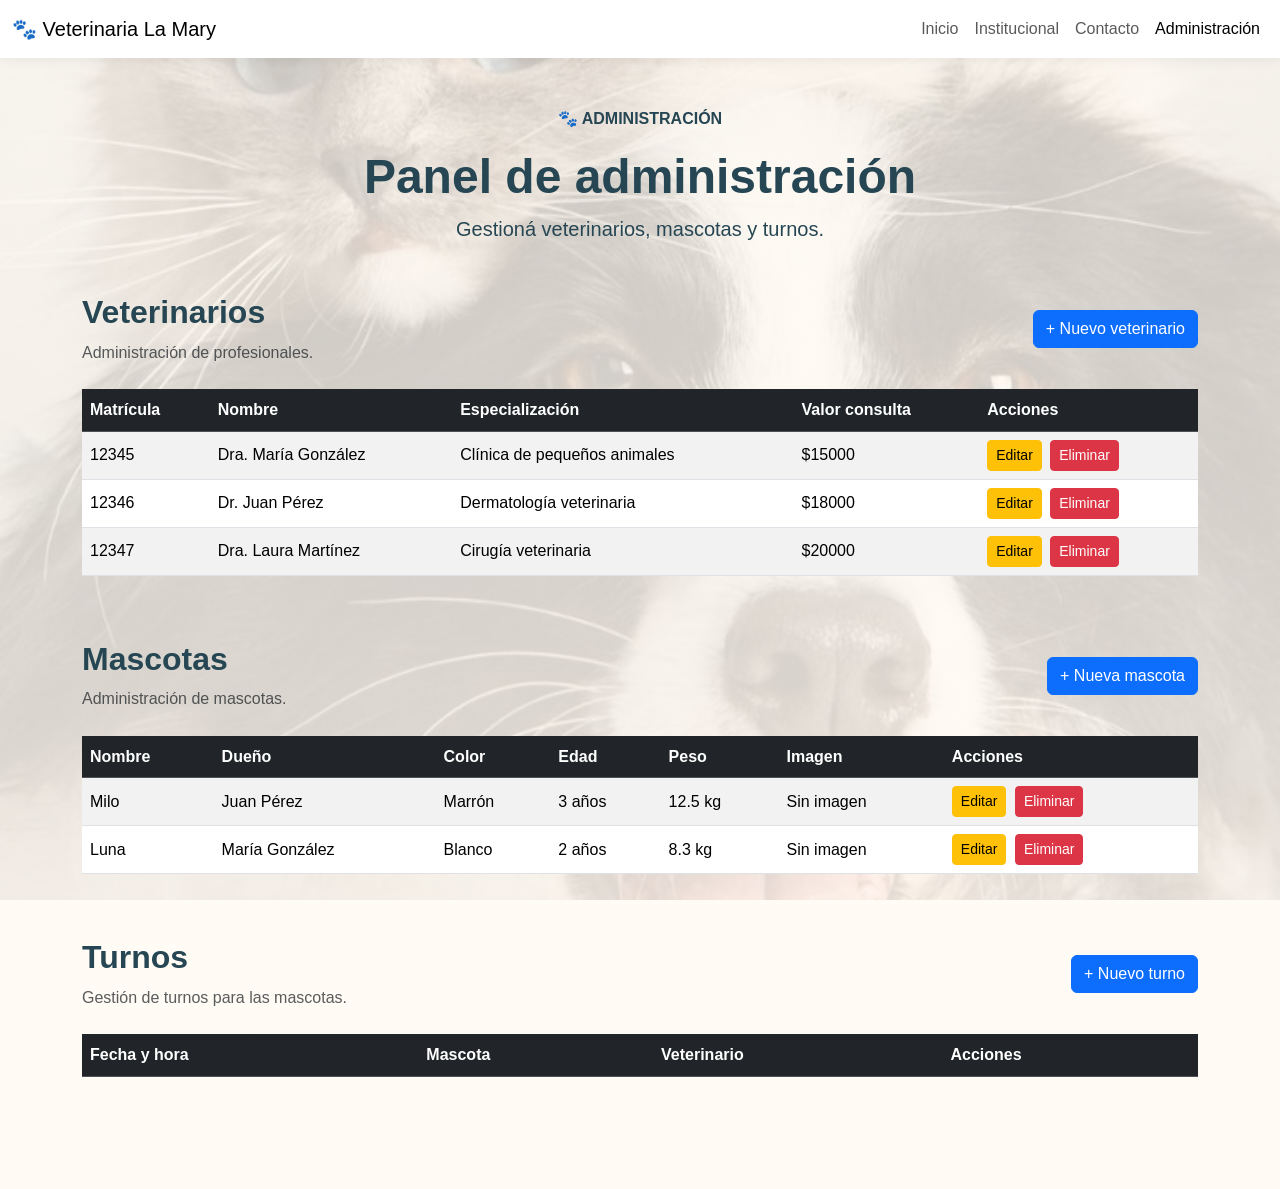
==== admin.html @ 3bbc2f80 "Add files via upload" ====
<!DOCTYPE html>
<html lang="es">

<head>
    <meta charset="UTF-8">
    <meta name="viewport" content="width=device-width, initial-scale=1.0">

    <title>Administración | Veterinaria La Mary</title>

    <!-- Bootstrap -->
    <link
        href="https://cdn.jsdelivr.net/npm/bootstrap@5.3.3/dist/css/bootstrap.min.css"
        rel="stylesheet"
    >

    <!-- Estilos propios -->
    <link rel="stylesheet" href="style.css?v=4">
    <link rel="stylesheet" href="paginas.css">
</head>

<body class="pagina-contacto">

    <!-- =========================
         ENCABEZADO / NAVBAR
    ========================== -->

    <header class="header">

        <nav class="navbar navbar-expand-lg">

            <div class="container-fluid">

                <a class="navbar-brand" href="index.html">
                    🐾 Veterinaria La Mary
                </a>

                <button
                    class="navbar-toggler"
                    type="button"
                    data-bs-toggle="collapse"
                    data-bs-target="#menuPrincipal"
                    aria-controls="menuPrincipal"
                    aria-expanded="false"
                    aria-label="Abrir menú"
                >
                    <span class="navbar-toggler-icon"></span>
                </button>

                <div class="collapse navbar-collapse" id="menuPrincipal">

                    <ul class="navbar-nav ms-auto">

                        <li class="nav-item">
                            <a class="nav-link" href="index.html">
                                Inicio
                            </a>
                        </li>

                        <li class="nav-item">
                            <a class="nav-link" href="institucional.html">
                                Institucional
                            </a>
                        </li>

                        <li class="nav-item">
                            <a class="nav-link" href="contacto.html">
                                Contacto
                            </a>
                        </li>

                        <li class="nav-item">
                            <a class="nav-link active" href="admin.html">
                                Administración
                            </a>
                        </li>

                    </ul>

                </div>

            </div>

        </nav>

    </header>


    <!-- =========================
         CONTENIDO PRINCIPAL
    ========================== -->

    <main class="container-fluid py-5">

        <div class="container">

            <!-- TÍTULO -->

            <div class="text-center mb-5">

                <p class="text-uppercase fw-bold">
                    🐾 Administración
                </p>

                <h1 class="display-5 fw-bold">
                    Panel de administración
                </h1>

                <p class="lead">
                    Gestioná veterinarios, mascotas y turnos.
                </p>

            </div>


            <!-- ==================================================
                 SECCIÓN VETERINARIOS
            =================================================== -->

            <section class="mb-5">

                <div class="d-flex justify-content-between align-items-center mb-4">

                    <div>
                        <h2 class="fw-bold">
                            Veterinarios
                        </h2>

                        <p class="text-muted mb-0">
                            Administración de profesionales.
                        </p>
                    </div>

                    <button
                        type="button"
                        class="btn btn-primary"
                        data-bs-toggle="modal"
                        data-bs-target="#modalVeterinario"
                        onclick="prepararNuevoVeterinario()"
                    >
                        + Nuevo veterinario
                    </button>

                </div>


                <div class="table-responsive">

                    <table class="table table-striped table-hover align-middle">

                        <thead class="table-dark">

                            <tr>
                                <th>Matrícula</th>
                                <th>Nombre</th>
                                <th>Especialización</th>
                                <th>Valor consulta</th>
                                <th>Acciones</th>
                            </tr>

                        </thead>

                        <tbody id="tablaVeterinarios"></tbody>

                    </table>

                </div>

            </section>


            <!-- ==================================================
                 SECCIÓN MASCOTAS
            =================================================== -->

            <section class="mb-5">

                <div class="d-flex justify-content-between align-items-center mb-4">

                    <div>
                        <h2 class="fw-bold">
                            Mascotas
                        </h2>

                        <p class="text-muted mb-0">
                            Administración de mascotas.
                        </p>
                    </div>

                    <button
                        type="button"
                        class="btn btn-primary"
                        data-bs-toggle="modal"
                        data-bs-target="#modalMascota"
                        onclick="prepararNuevaMascota()"
                    >
                        + Nueva mascota
                    </button>

                </div>


                <div class="table-responsive">

                    <table class="table table-striped table-hover align-middle">

                        <thead class="table-dark">

                            <tr>
                                <th>Nombre</th>
                                <th>Dueño</th>
                                <th>Color</th>
                                <th>Edad</th>
                                <th>Peso</th>
                                <th>Imagen</th>
                                <th>Acciones</th>
                            </tr>

                        </thead>

                        <tbody id="tablaMascotas"></tbody>

                    </table>

                </div>

            </section>


            <!-- ==================================================
                 SECCIÓN TURNOS
            =================================================== -->

            <section class="mb-5">

                <div class="d-flex justify-content-between align-items-center mb-4">

                    <div>
                        <h2 class="fw-bold">
                            Turnos
                        </h2>

                        <p class="text-muted mb-0">
                            Gestión de turnos para las mascotas.
                        </p>
                    </div>

                    <button
                        type="button"
                        class="btn btn-primary"
                        data-bs-toggle="modal"
                        data-bs-target="#modalTurno"
                        onclick="prepararNuevoTurno()"
                    >
                        + Nuevo turno
                    </button>

                </div>


                <div class="table-responsive">

                    <table class="table table-striped table-hover align-middle">

                        <thead class="table-dark">

                            <tr>
                                <th>Fecha y hora</th>
                                <th>Mascota</th>
                                <th>Veterinario</th>
                                <th>Acciones</th>
                            </tr>

                        </thead>

                        <tbody id="tablaTurnos"></tbody>

                    </table>

                </div>

            </section>

        </div>

    </main>


    <!-- =========================================================
         MODAL VETERINARIO
    ========================================================== -->

    <div
        class="modal fade"
        id="modalVeterinario"
        tabindex="-1"
        aria-labelledby="tituloModalVeterinario"
        aria-hidden="true"
    >

        <div class="modal-dialog">

            <div class="modal-content">

                <div class="modal-header">

                    <h5
                        class="modal-title"
                        id="tituloModalVeterinario"
                    >
                        Nuevo veterinario
                    </h5>

                    <button
                        type="button"
                        class="btn-close"
                        data-bs-dismiss="modal"
                        aria-label="Cerrar"
                    ></button>

                </div>


                <form id="formVeterinario">

                    <div class="modal-body">

                        <input
                            type="hidden"
                            id="idVeterinario"
                        >


                        <div class="mb-3">

                            <label
                                for="matricula"
                                class="form-label"
                            >
                                Matrícula
                            </label>

                            <input
                                type="text"
                                class="form-control"
                                id="matricula"
                                required
                            >

                        </div>


                        <div class="mb-3">

                            <label
                                for="nombreVeterinario"
                                class="form-label"
                            >
                                Nombre
                            </label>

                            <input
                                type="text"
                                class="form-control"
                                id="nombreVeterinario"
                                required
                            >

                        </div>


                        <div class="mb-3">

                            <label
                                for="especializacion"
                                class="form-label"
                            >
                                Especialización
                            </label>

                            <input
                                type="text"
                                class="form-control"
                                id="especializacion"
                                required
                            >

                        </div>


                        <div class="mb-3">

                            <label
                                for="valorConsulta"
                                class="form-label"
                            >
                                Valor de consulta
                            </label>

                            <input
                                type="number"
                                class="form-control"
                                id="valorConsulta"
                                min="0"
                                required
                            >

                        </div>

                    </div>


                    <div class="modal-footer">

                        <button
                            type="button"
                            class="btn btn-secondary"
                            data-bs-dismiss="modal"
                        >
                            Cancelar
                        </button>

                        <button
                            type="submit"
                            class="btn btn-primary"
                            id="botonGuardarVeterinario"
                        >
                            Guardar
                        </button>

                    </div>

                </form>

            </div>

        </div>

    </div>


    <!-- =========================================================
         MODAL MASCOTA
    ========================================================== -->

    <div
        class="modal fade"
        id="modalMascota"
        tabindex="-1"
        aria-labelledby="tituloModalMascota"
        aria-hidden="true"
    >

        <div class="modal-dialog">

            <div class="modal-content">

                <div class="modal-header">

                    <h5
                        class="modal-title"
                        id="tituloModalMascota"
                    >
                        Nueva mascota
                    </h5>

                    <button
                        type="button"
                        class="btn-close"
                        data-bs-dismiss="modal"
                        aria-label="Cerrar"
                    ></button>

                </div>


                <form id="formMascota">

                    <div class="modal-body">

                        <input
                            type="hidden"
                            id="idMascota"
                        >


                        <div class="mb-3">

                            <label
                                for="nombreMascota"
                                class="form-label"
                            >
                                Nombre de la mascota
                            </label>

                            <input
                                type="text"
                                class="form-control"
                                id="nombreMascota"
                                required
                            >

                        </div>


                        <div class="mb-3">

                            <label
                                for="nombreDuenio"
                                class="form-label"
                            >
                                Nombre del dueño
                            </label>

                            <input
                                type="text"
                                class="form-control"
                                id="nombreDuenio"
                                required
                            >

                        </div>


                        <div class="mb-3">

                            <label
                                for="colorMascota"
                                class="form-label"
                            >
                                Color
                            </label>

                            <input
                                type="text"
                                class="form-control"
                                id="colorMascota"
                                required
                            >

                        </div>


                        <div class="mb-3">

                            <label
                                for="edadMascota"
                                class="form-label"
                            >
                                Edad
                            </label>

                            <input
                                type="number"
                                class="form-control"
                                id="edadMascota"
                                min="0"
                                required
                            >

                        </div>


                        <div class="mb-3">

                            <label
                                for="pesoMascota"
                                class="form-label"
                            >
                                Peso
                            </label>

                            <input
                                type="number"
                                class="form-control"
                                id="pesoMascota"
                                min="0"
                                step="0.1"
                                required
                            >

                        </div>


                        <div class="mb-3">

                            <label
                                for="imagenMascota"
                                class="form-label"
                            >
                                Imagen
                            </label>

                            <input
                                type="file"
                                class="form-control"
                                id="imagenMascota"
                                accept="image/*"
                            >

                        </div>


                        <div class="form-check">

                            <input
                                class="form-check-input"
                                type="checkbox"
                                id="eliminarImagen"
                            >

                            <label
                                class="form-check-label"
                                for="eliminarImagen"
                            >
                                Eliminar imagen actual
                            </label>

                        </div>

                    </div>


                    <div class="modal-footer">

                        <button
                            type="button"
                            class="btn btn-secondary"
                            data-bs-dismiss="modal"
                        >
                            Cancelar
                        </button>

                        <button
                            type="submit"
                            class="btn btn-primary"
                            id="botonGuardarMascota"
                        >
                            Guardar
                        </button>

                    </div>

                </form>

            </div>

        </div>

    </div>


    <!-- =========================================================
         MODAL TURNO
    ========================================================== -->

    <div
        class="modal fade"
        id="modalTurno"
        tabindex="-1"
        aria-labelledby="tituloModalTurno"
        aria-hidden="true"
    >

        <div class="modal-dialog">

            <div class="modal-content">

                <div class="modal-header">

                    <h5
                        class="modal-title"
                        id="tituloModalTurno"
                    >
                        Nuevo turno
                    </h5>

                    <button
                        type="button"
                        class="btn-close"
                        data-bs-dismiss="modal"
                        aria-label="Cerrar"
                    ></button>

                </div>


                <form id="formTurno">

                    <div class="modal-body">

                        <input
                            type="hidden"
                            id="idTurno"
                        >


                        <div class="mb-3">

                            <label
                                for="fechaHoraTurno"
                                class="form-label"
                            >
                                Fecha y hora
                            </label>

                            <input
                                type="datetime-local"
                                class="form-control"
                                id="fechaHoraTurno"
                                required
                            >

                        </div>


                        <div class="mb-3">

                            <label
                                for="mascotaTurno"
                                class="form-label"
                            >
                                Mascota
                            </label>

                            <select
                                class="form-select"
                                id="mascotaTurno"
                                required
                            >

                                <option value="">
                                    Seleccioná una mascota
                                </option>

                            </select>

                        </div>


                        <div class="mb-3">

                            <label
                                for="veterinarioTurno"
                                class="form-label"
                            >
                                Veterinario
                            </label>

                            <select
                                class="form-select"
                                id="veterinarioTurno"
                                required
                            >

                                <option value="">
                                    Seleccioná un veterinario
                                </option>

                            </select>

                        </div>

                    </div>


                    <div class="modal-footer">

                        <button
                            type="button"
                            class="btn btn-secondary"
                            data-bs-dismiss="modal"
                        >
                            Cancelar
                        </button>

                        <button
                            type="submit"
                            class="btn btn-primary"
                            id="botonGuardarTurno"
                        >
                            Guardar turno
                        </button>

                    </div>

                </form>

            </div>

        </div>

    </div>


    <!-- Bootstrap JS -->

    <script
        src="https://cdn.jsdelivr.net/npm/bootstrap@5.3.3/dist/js/bootstrap.bundle.min.js"
    ></script>


    <!-- JavaScript propio -->

    <script src="js/app.js"></script>

</body>

</html>
---- style.css ----
/* =========================
   CONFIGURACIÓN GENERAL
========================= */

:root {
    --verde: #2a9d8f;
    --verde-oscuro: #21786e;
    --verde-claro: #70c1b3;

    --crema: #fffaf3;
    --crema-oscuro: #f5eee3;

    --azul: #264653;

    --blanco: #ffffff;

    --gris: #f3f7f6;
    --gris-texto: #657472;
}

* {
    margin: 0;
    padding: 0;
    box-sizing: border-box;
}

html {
    scroll-behavior: smooth;
}

body {
    font-family: Arial, Helvetica, sans-serif;
    color: var(--azul);
    background-color: var(--crema);
    line-height: 1.6;
}

img {
    max-width: 100%;
    display: block;
}

a {
    text-decoration: none;
    color: inherit;
}

.contenedor {
    width: min(1100px, 90%);
    margin: 0 auto;
}


/* =========================
   HEADER
========================= */

.header {
    background-color: var(--blanco);
    position: sticky;
    top: 0;
    z-index: 1000;
    box-shadow: 0 2px 12px rgba(0, 0, 0, 0.06);
}

.nav {
    min-height: 80px;
    display: flex;
    align-items: center;
    justify-content: space-between;
    gap: 30px;
}

.logo {
    font-size: 28px;
    font-weight: 800;
    color: var(--azul);
    white-space: nowrap;
}

.nav nav {
    display: flex;
    align-items: center;
    gap: 10px;
}

.nav nav a {
    padding: 12px 20px;
    border-radius: 30px;
    font-weight: 700;
    color: var(--azul);
    transition: 0.3s ease;
}

.nav nav a:hover {
    color: var(--verde);
    background-color: #eaf7f5;
}

.nav nav a.activo {
    background-color: var(--verde);
    color: var(--blanco);
}


/* =========================
   PORTADA / HERO
========================= */

.hero {
    min-height: 650px;

    background-image:
        linear-gradient(
            rgba(38, 70, 83, 0.55),
            rgba(38, 70, 83, 0.55)
        ),
        url("./img/portada.jpg");

    background-size: cover;
    background-position: center;

    display: flex;
    align-items: center;
}

.hero-contenido {
    width: min(1100px, 90%);
    margin: 0 auto;
    color: var(--blanco);
    max-width: 720px;
}

.etiqueta {
    display: inline-block;
    background-color: rgba(255, 255, 255, 0.92);
    color: var(--verde-oscuro);
    padding: 8px 18px;
    border-radius: 30px;
    font-weight: 700;
    margin-bottom: 20px;
}

.hero h1 {
    font-size: clamp(42px, 6vw, 72px);
    line-height: 1.08;
    margin-bottom: 25px;
    font-weight: 800;
}

.hero h1 span {
    display: block;
    color: #bcebe4;
}

.hero p {
    font-size: 20px;
    max-width: 650px;
    margin-bottom: 30px;
}

.botones {
    display: flex;
    gap: 15px;
    flex-wrap: wrap;
}

.boton {
    display: inline-block;
    padding: 14px 28px;
    border-radius: 30px;
    font-weight: 700;
    transition: 0.3s ease;
    border: 2px solid transparent;
}

.boton-principal {
    background-color: var(--verde);
    color: var(--blanco);
}

.boton-principal:hover {
    background-color: var(--verde-oscuro);
    transform: translateY(-2px);
}

.boton-secundario {
    background-color: transparent;
    color: var(--blanco);
    border-color: var(--blanco);
}

.boton-secundario:hover {
    background-color: var(--blanco);
    color: var(--azul);
}

.boton-blanco {
    background-color: var(--blanco);
    color: var(--verde-oscuro);
}

.boton-blanco:hover {
    transform: translateY(-2px);
}


/* =========================
   SECCIONES
========================= */

.seccion {
    padding: 90px 0;
}

.titulo-seccion {
    text-align: center;
    max-width: 750px;
    margin: 0 auto 50px;
}

.titulo-seccion > span {
    display: inline-block;
    color: var(--verde);
    font-weight: 800;
    text-transform: uppercase;
    letter-spacing: 1px;
    margin-bottom: 12px;
}

.titulo-seccion h2 {
    font-size: clamp(32px, 4vw, 48px);
    line-height: 1.15;
    margin-bottom: 18px;
}

.titulo-seccion p {
    color: var(--gris-texto);
    font-size: 18px;
}


/* =========================
   BENEFICIOS
========================= */

.beneficios {
    background-color: var(--crema);
}

.beneficios-grid {
    width: 100%;
}

.beneficio {
    background-color: var(--blanco);
    padding: 40px 30px;
    text-align: center;
    border-radius: 24px;
    box-shadow: 0 10px 30px rgba(38, 70, 83, 0.08);
    transition: 0.3s ease;
}

.beneficio:hover {
    transform: translateY(-6px);
}

.icono {
    width: 75px;
    height: 75px;
    margin: 0 auto 25px;
    border-radius: 50%;
    background-color: #e5f6f3;

    display: flex;
    align-items: center;
    justify-content: center;

    font-size: 35px;
}

.beneficio h3 {
    font-size: 22px;
    margin-bottom: 12px;
}

.beneficio p {
    color: var(--gris-texto);
}


/* =========================
   PROFESIONALES
========================= */

.equipo {
    background-color: var(--gris);
}

.profesionales-grid {
    width: 100%;
}

.profesional {
    transition: 0.3s ease;
}

.profesional:hover {
    transform: translateY(-6px);
}

.profesional .card {
    height: 100%;
    background-color: var(--blanco);
    border: none;
    border-radius: 22px;
    overflow: hidden;
    box-shadow: 0 10px 30px rgba(38, 70, 83, 0.08);
}

.profesional img {
    width: 100%;
    height: 300px;
    object-fit: cover;
}

.profesional-contenido {
    padding: 25px;
}

.especialidad {
    display: inline-block;
    background-color: #e4f6f3;
    color: var(--verde-oscuro);
    padding: 6px 13px;
    border-radius: 20px;
    font-size: 13px;
    font-weight: 700;
    margin-bottom: 15px;
}

.profesional h3 {
    font-size: 25px;
    margin-bottom: 10px;
}

.profesional p {
    color: var(--gris-texto);
}


/* =========================
   MASCOTAS
========================= */

.mascotas {
    background-color: var(--crema);
}

.mascotas-contenedor {
    display: grid;
    grid-template-columns: 1fr 1fr;
    gap: 70px;
    align-items: center;
}

.mascotas-imagen img {
    width: 100%;
    height: 450px;
    object-fit: cover;
    border-radius: 30px;
    box-shadow: 0 15px 35px rgba(38, 70, 83, 0.12);
}

.mascotas-texto .etiqueta {
    background-color: #e4f6f3;
    color: var(--verde-oscuro);
}

.mascotas-texto h2 {
    font-size: clamp(32px, 4vw, 48px);
    line-height: 1.15;
    margin-bottom: 20px;
}

.mascotas-texto p {
    color: var(--gris-texto);
    font-size: 18px;
    margin-bottom: 25px;
}


/* =========================
   CTA
========================= */

.cta {
    background-color: var(--verde);
    color: var(--blanco);
    text-align: center;
    padding: 80px 0;
}

.cta h2 {
    font-size: clamp(32px, 4vw, 48px);
    margin-bottom: 10px;
}

.cta p {
    font-size: 19px;
    margin-bottom: 25px;
}


/* =========================
   FOOTER
========================= */

.footer {
    background-color: var(--azul);
    color: var(--blanco);
}

.footer-contenido {
    padding: 55px 0;
    display: grid;
    grid-template-columns: 1fr 1fr;
    gap: 50px;
}

.footer h3 {
    font-size: 25px;
    margin-bottom: 10px;
}

.footer h4 {
    font-size: 20px;
    margin-bottom: 15px;
}

.footer p {
    color: #d9e4e6;
    margin-bottom: 8px;
}

.footer-bottom {
    border-top: 1px solid rgba(255, 255, 255, 0.15);
    text-align: center;
    padding: 20px;
}

.footer-bottom p {
    margin: 0;
    font-size: 14px;
}


/* =========================
   RESPONSIVE
========================= */

@media (max-width: 900px) {

    .mascotas-contenedor {
        grid-template-columns: 1fr;
        gap: 40px;
    }

    .hero {
        min-height: 580px;
    }
}


@media (max-width: 700px) {

    .nav {
        flex-direction: column;
        justify-content: center;
        padding: 20px 0;
    }

    .logo {
        font-size: 24px;
    }

    .nav nav {
        flex-wrap: wrap;
        justify-content: center;
    }

    .nav nav a {
        padding: 9px 13px;
    }

    .hero {
        min-height: 600px;
        background-position: center;
    }

    .hero-contenido {
        text-align: center;
    }

    .hero h1 {
        font-size: 42px;
    }

    .hero p {
        font-size: 17px;
    }

    .botones {
        justify-content: center;
    }

    .seccion {
        padding: 65px 0;
    }

    .profesional img {
        height: 280px;
    }

    .mascotas-imagen img {
        height: 350px;
    }

    .footer-contenido {
        grid-template-columns: 1fr;
        gap: 30px;
        text-align: center;
    }
}


/* =========================================
   PAGINAS INSTITUCIONAL Y CONTACTO
========================================= */

.pagina-institucional,
.pagina-contacto {
    background-image:
        linear-gradient(
            rgba(255, 250, 243, 0.72),
            rgba(255, 250, 243, 0.82)
        ),
        url("./img/mascotas.jpg");

    background-size: cover;
    background-position: center;
    background-attachment: fixed;
}


/* =========================
   CONTENIDO GENERAL
========================= */

.pagina-contenido {
    min-height: calc(100vh - 80px);
    padding: 75px 20px 90px;
}


/* =========================
   TITULO
========================= */

.titulo-pagina {
    text-align: center;
    max-width: 800px;
    margin: 0 auto 45px;
}

.titulo-pagina h1 {
    color: var(--azul);
    font-size: clamp(38px, 5vw, 58px);
    line-height: 1.1;
    margin-bottom: 12px;
}

.titulo-pagina p {
    color: var(--azul);
    font-size: 19px;
}


/* =========================================
   INSTITUCIONAL
========================================= */

.tarjeta-institucional {
    width: min(950px, 100%);
    margin: 0 auto;
    padding: 45px;
    background: rgba(255, 255, 255, 0.92);
    border-radius: 25px;
    box-shadow: 0 15px 45px rgba(38, 70, 83, 0.15);
    backdrop-filter: blur(5px);
}

.bloque-institucional {
    display: grid;
    grid-template-columns: 75px 1fr;
    gap: 25px;
    align-items: start;
    padding: 25px 0;
    border-bottom: 1px solid #e5eeee;
}

.bloque-institucional:first-child {
    padding-top: 0;
}

.icono-institucional {
    width: 65px;
    height: 65px;
    border-radius: 50%;
    background-color: #dff4ef;
    color: var(--verde);
    display: flex;
    align-items: center;
    justify-content: center;
    font-size: 30px;
}

.bloque-institucional h2 {
    color: var(--azul);
    font-size: 27px;
    margin-bottom: 10px;
}

.bloque-institucional p {
    color: var(--gris-texto);
    font-size: 17px;
    margin-bottom: 8px;
}


/* =========================
   VALORES
========================= */

.valores-institucional {
    padding-top: 30px;
}

.titulo-valores {
    display: flex;
    align-items: center;
    gap: 20px;
    margin-bottom: 25px;
}

.titulo-valores h2 {
    color: var(--azul);
    font-size: 27px;
}

.valores-grid {
    display: grid;
    grid-template-columns: repeat(3, 1fr);
    gap: 20px;
}

.valor {
    background-color: rgba(228, 246, 243, 0.75);
    border-radius: 18px;
    padding: 25px 20px;
    text-align: center;
}

.valor > span {
    font-size: 30px;
    display: block;
    margin-bottom: 10px;
}

.valor h3 {
    color: var(--azul);
    font-size: 19px;
    margin-bottom: 8px;
}

.valor p {
    color: var(--gris-texto);
    font-size: 15px;
}


/* =========================================
   CONTACTO
========================================= */

.contacto-grid {
    width: min(1000px, 100%);
    margin: 0 auto;
    display: grid;
    grid-template-columns: 1fr 1fr;
    gap: 25px;
}

.tarjeta-contacto {
    background: rgba(255, 255, 255, 0.93);
    border-radius: 25px;
    padding: 40px;
    box-shadow: 0 15px 45px rgba(38, 70, 83, 0.15);
    backdrop-filter: blur(5px);
}

.tarjeta-contacto h2 {
    color: var(--azul);
    font-size: 30px;
    margin-bottom: 30px;
}


/* =========================
   DATOS
========================= */

.dato-contacto {
    display: grid;
    grid-template-columns: 60px 1fr;
    gap: 18px;
    align-items: center;
    margin-bottom: 25px;
}

.icono-contacto {
    width: 55px;
    height: 55px;
    border-radius: 50%;
    background-color: #dff4ef;
    color: var(--verde);
    display: flex;
    align-items: center;
    justify-content: center;
    font-size: 25px;
}

.dato-contacto h3 {
    color: var(--azul);
    font-size: 18px;
    margin-bottom: 3px;
}

.dato-contacto p {
    color: var(--gris-texto);
    font-size: 15px;
    margin: 0;
}


/* =========================
   FRASE
========================= */

.frase-contacto {
    margin-top: 30px;
    padding: 20px;
    background-color: #e7f6f3;
    border-radius: 18px;
    display: flex;
    align-items: center;
    justify-content: center;
    gap: 15px;
    color: var(--verde-oscuro);
    text-align: center;
}

.frase-contacto p {
    font-size: 17px;
    font-style: italic;
    font-weight: 700;
    margin: 0;
}


/* =========================
   FORMULARIO
========================= */

.campo {
    margin-bottom: 18px;
}

.campo label {
    display: block;
    color: var(--azul);
    font-weight: 700;
    margin-bottom: 7px;
}

.campo input,
.campo textarea {
    width: 100%;
    border: 1px solid #d5e1df;
    border-radius: 10px;
    padding: 13px 15px;
    font-family: inherit;
    font-size: 15px;
    background-color: rgba(255, 255, 255, 0.9);
    color: var(--azul);
    outline: none;
    transition: 0.3s ease;
}

.campo input:focus,
.campo textarea:focus {
    border-color: var(--verde);
    box-shadow: 0 0 0 3px rgba(42, 157, 143, 0.12);
}

.campo textarea {
    resize: vertical;
}

.tarjeta-contacto button {
    width: 100%;
    border: none;
    border-radius: 25px;
    padding: 14px;
    background-color: var(--verde);
    color: white;
    font-size: 16px;
    font-weight: 700;
    cursor: pointer;
    transition: 0.3s ease;
}

.tarjeta-contacto button:hover {
    background-color: var(--verde-oscuro);
    transform: translateY(-2px);
}


/* =========================================
   RESPONSIVE - PAGINAS INTERNAS
========================================= */

@media (max-width: 800px) {

    .tarjeta-institucional {
        padding: 30px 25px;
    }

    .valores-grid {
        grid-template-columns: 1fr;
    }

    .contacto-grid {
        grid-template-columns: 1fr;
    }

}


@media (max-width: 600px) {

    .pagina-contenido {
        padding: 50px 15px 70px;
    }

    .bloque-institucional {
        grid-template-columns: 1fr;
        text-align: center;
    }

    .icono-institucional {
        margin: 0 auto;
    }

    .titulo-valores {
        flex-direction: column;
        text-align: center;
    }

    .tarjeta-contacto {
        padding: 30px 22px;
    }

}
---- paginas.css ----
/* =========================================
   INSTITUCIONAL Y CONTACTO
========================================= */

.pagina-institucional,
.pagina-contacto {
    background:
        linear-gradient(
            rgba(255, 250, 243, 0.78),
            rgba(255, 250, 243, 0.88)
        ),
        url("./img/mascotas.jpg") center / cover fixed;
}

/* CONTENIDO GENERAL */

.pagina-contenido {
    min-height: calc(100vh - 80px);
    padding: 70px 20px 90px;
}

.titulo-pagina {
    text-align: center;
    max-width: 800px;
    margin: 0 auto 45px;
}

.titulo-pagina h1 {
    color: var(--azul);
    font-size: clamp(38px, 5vw, 58px);
    margin: 0 0 12px;
}

.titulo-pagina p {
    color: var(--azul);
    font-size: 19px;
    margin: 0;
}

/* =========================================
   INSTITUCIONAL
========================================= */

.tarjeta-institucional {
    width: min(950px, 100%);
    margin: 0 auto;
    padding: 45px;
    box-sizing: border-box;
    background: rgba(255, 255, 255, 0.94);
    border-radius: 25px;
    box-shadow: 0 15px 45px rgba(38, 70, 83, 0.18);
}

.bloque-institucional {
    display: grid;
    grid-template-columns: 70px 1fr;
    gap: 25px;
    align-items: start;
    padding: 25px 0;
    border-bottom: 1px solid #e5eeee;
}

.bloque-institucional:first-child {
    padding-top: 0;
}

.icono-institucional {
    width: 65px;
    height: 65px;
    border-radius: 50%;
    background: #dff4ef;
    display: flex;
    align-items: center;
    justify-content: center;
    font-size: 28px;
}

.bloque-institucional h2,
.titulo-valores h2 {
    color: var(--azul);
    font-size: 27px;
    margin: 0 0 10px;
}

.bloque-institucional p {
    color: var(--gris-texto);
    font-size: 17px;
    line-height: 1.7;
    margin: 0 0 8px;
}

.valores-institucional {
    padding-top: 30px;
}

.titulo-valores {
    display: flex;
    align-items: center;
    gap: 20px;
    margin-bottom: 25px;
}

.valores-grid {
    display: grid;
    grid-template-columns: repeat(3, 1fr);
    gap: 20px;
}

.valor {
    background: #e7f6f3;
    border-radius: 18px;
    padding: 25px 20px;
    text-align: center;
}

.valor > span {
    display: block;
    font-size: 30px;
    margin-bottom: 10px;
}

.valor h3 {
    color: var(--azul);
    font-size: 19px;
    margin: 0 0 8px;
}

.valor p {
    color: var(--gris-texto);
    font-size: 15px;
    line-height: 1.5;
    margin: 0;
}

/* =========================================
   CONTACTO
========================================= */

.contacto-grid {
    width: min(1000px, 100%);
    margin: 0 auto;
    display: grid;
    grid-template-columns: 1fr 1fr;
    gap: 25px;
}

.tarjeta-contacto {
    background: rgba(255, 255, 255, 0.94);
    border-radius: 25px;
    padding: 40px;
    box-sizing: border-box;
    box-shadow: 0 15px 45px rgba(38, 70, 83, 0.18);
}

.tarjeta-contacto h2 {
    color: var(--azul);
    font-size: 30px;
    margin: 0 0 30px;
}

.dato-contacto {
    display: grid;
    grid-template-columns: 55px 1fr;
    gap: 18px;
    align-items: center;
    margin-bottom: 25px;
}

.icono-contacto {
    width: 55px;
    height: 55px;
    border-radius: 50%;
    background: #dff4ef;
    display: flex;
    align-items: center;
    justify-content: center;
    font-size: 24px;
}

.dato-contacto h3 {
    color: var(--azul);
    font-size: 18px;
    margin: 0 0 4px;
}

.dato-contacto p {
    color: var(--gris-texto);
    font-size: 15px;
    margin: 0;
    line-height: 1.5;
}

.frase-contacto {
    margin-top: 30px;
    padding: 20px;
    background: #e7f6f3;
    border-radius: 18px;
    display: flex;
    align-items: center;
    justify-content: center;
    gap: 15px;
    text-align: center;
}

.frase-contacto p {
    color: var(--verde-oscuro);
    font-size: 17px;
    font-style: italic;
    font-weight: 700;
    margin: 0;
}

/* FORMULARIO */

.campo {
    margin-bottom: 18px;
}

.campo label {
    display: block;
    color: var(--azul);
    font-weight: 700;
    margin-bottom: 7px;
}

.campo input,
.campo textarea {
    width: 100%;
    box-sizing: border-box;
    border: 1px solid #d5e1df;
    border-radius: 10px;
    padding: 13px 15px;
    font-family: inherit;
    font-size: 15px;
    background: white;
    color: var(--azul);
    outline: none;
}

.campo input:focus,
.campo textarea:focus {
    border-color: var(--verde);
    box-shadow: 0 0 0 3px rgba(42, 157, 143, 0.12);
}

.campo textarea {
    resize: vertical;
}

.tarjeta-contacto button {
    width: 100%;
    border: none;
    border-radius: 25px;
    padding: 14px;
    background: var(--verde);
    color: white;
    font-size: 16px;
    font-weight: 700;
    cursor: pointer;
}

.tarjeta-contacto button:hover {
    background: var(--verde-oscuro);
}

/* =========================================
   RESPONSIVE
========================================= */

@media (max-width: 800px) {

    .contacto-grid {
        grid-template-columns: 1fr;
    }

    .valores-grid {
        grid-template-columns: 1fr;
    }

    .tarjeta-institucional {
        padding: 30px 25px;
    }
}

@media (max-width: 600px) {

    .pagina-contenido {
        padding: 50px 15px 70px;
    }

    .bloque-institucional {
        grid-template-columns: 1fr;
        text-align: center;
    }

    .icono-institucional {
        margin: 0 auto;
    }

    .titulo-valores {
        flex-direction: column;
        text-align: center;
    }

    .tarjeta-contacto {
        padding: 30px 22px;
    }
}
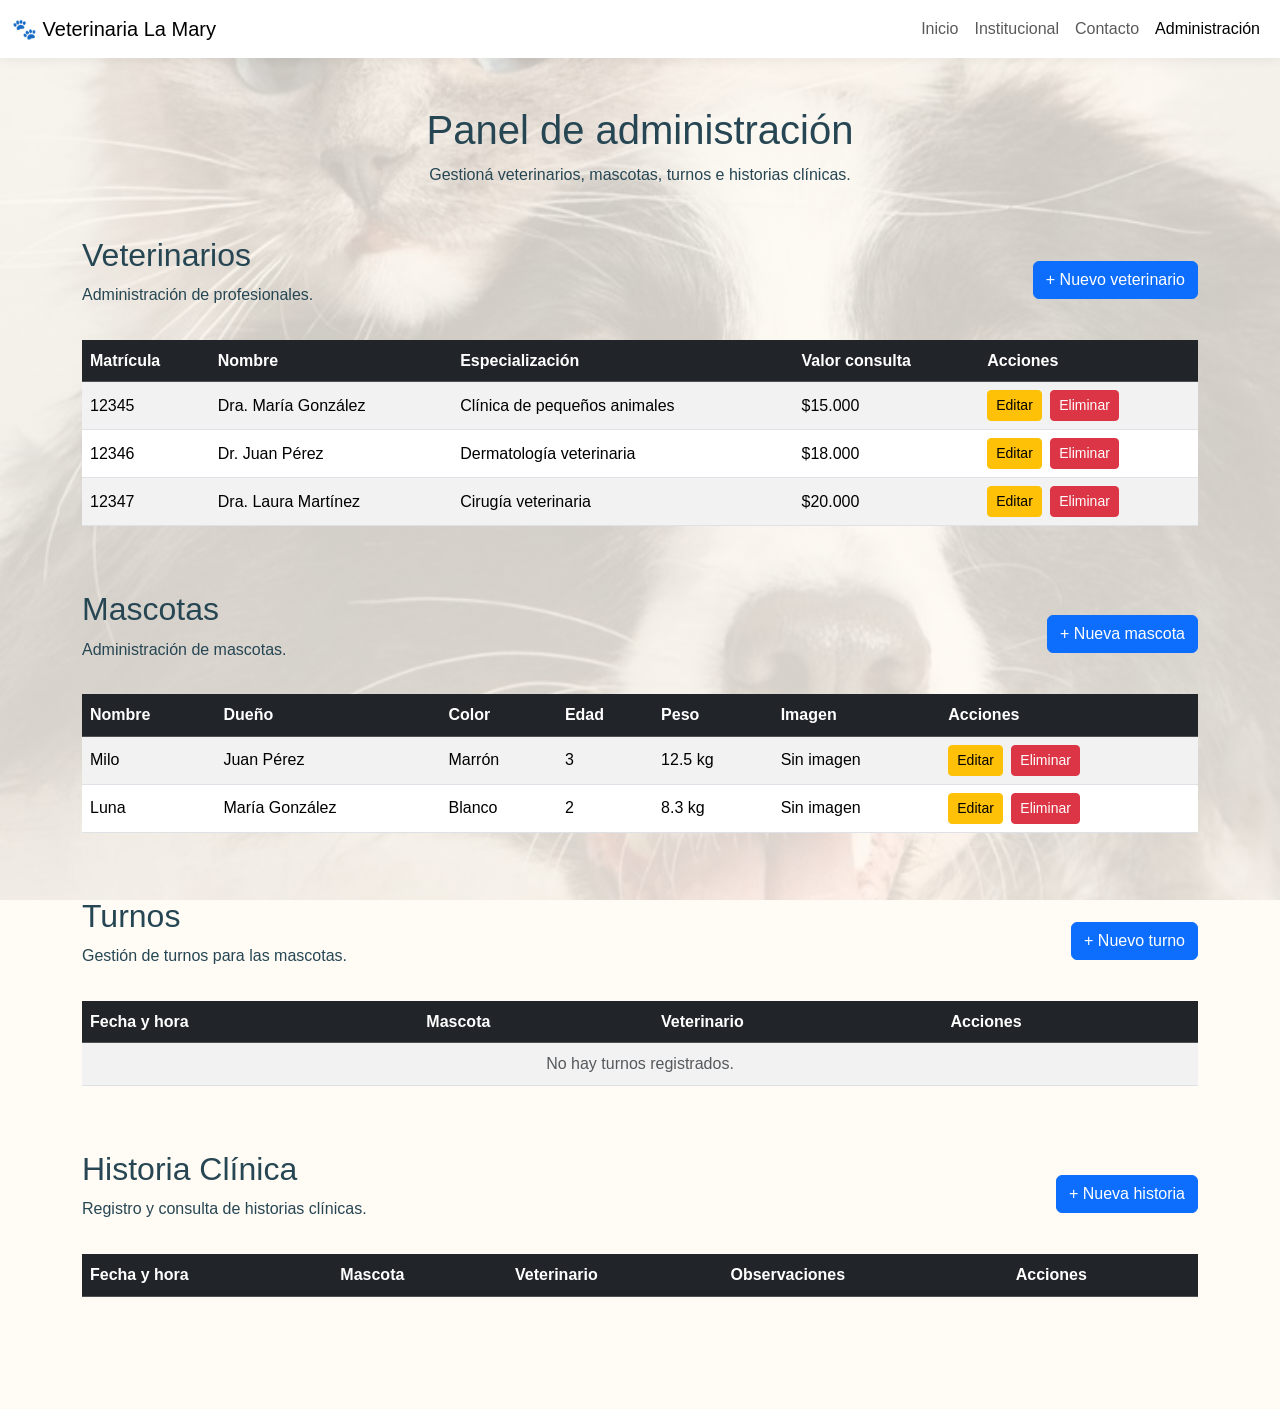
==== commit c913a883: "Update admin.html" ====
--- a/admin.html
+++ b/admin.html
@@ -13,7 +13,7 @@
         rel="stylesheet"
     >
 
-    <!-- Estilos propios -->
+    <!-- CSS propio -->
     <link rel="stylesheet" href="style.css?v=4">
     <link rel="stylesheet" href="paginas.css">
 </head>
@@ -21,7 +21,7 @@
 <body class="pagina-contacto">
 
     <!-- =========================
-         ENCABEZADO / NAVBAR
+         NAVBAR
     ========================== -->
 
     <header class="header">
@@ -46,7 +46,10 @@
                     <span class="navbar-toggler-icon"></span>
                 </button>
 
-                <div class="collapse navbar-collapse" id="menuPrincipal">
+                <div
+                    class="collapse navbar-collapse"
+                    id="menuPrincipal"
+                >
 
                     <ul class="navbar-nav ms-auto">
 
@@ -85,47 +88,42 @@
     </header>
 
 
-    <!-- =========================
-         CONTENIDO PRINCIPAL
-    ========================== -->
-
     <main class="container-fluid py-5">
 
         <div class="container">
 
-            <!-- TÍTULO -->
-
-            <div class="text-center mb-5">
-
-                <p class="text-uppercase fw-bold">
-                    🐾 Administración
-                </p>
-
-                <h1 class="display-5 fw-bold">
-                    Panel de administración
-                </h1>
-
-                <p class="lead">
-                    Gestioná veterinarios, mascotas y turnos.
-                </p>
-
-            </div>
-
-
-            <!-- ==================================================
-                 SECCIÓN VETERINARIOS
-            =================================================== -->
+
+            <!-- =========================
+                 ENCABEZADO
+            ========================== -->
 
             <section class="mb-5">
 
-                <div class="d-flex justify-content-between align-items-center mb-4">
+                <div class="text-center">
+
+                    <h1>Panel de administración</h1>
+
+                    <p>
+                        Gestioná veterinarios, mascotas, turnos e historias clínicas.
+                    </p>
+
+                </div>
+
+            </section>
+
+
+            <!-- =========================
+                 VETERINARIOS
+            ========================== -->
+
+            <section class="mb-5">
+
+                <div class="d-flex justify-content-between align-items-center mb-3">
 
                     <div>
-                        <h2 class="fw-bold">
-                            Veterinarios
-                        </h2>
-
-                        <p class="text-muted mb-0">
+                        <h2>Veterinarios</h2>
+
+                        <p>
                             Administración de profesionales.
                         </p>
                     </div>
@@ -133,8 +131,6 @@
                     <button
                         type="button"
                         class="btn btn-primary"
-                        data-bs-toggle="modal"
-                        data-bs-target="#modalVeterinario"
                         onclick="prepararNuevoVeterinario()"
                     >
                         + Nuevo veterinario
@@ -159,7 +155,9 @@
 
                         </thead>
 
-                        <tbody id="tablaVeterinarios"></tbody>
+                        <tbody id="tablaVeterinarios">
+
+                        </tbody>
 
                     </table>
 
@@ -168,20 +166,19 @@
             </section>
 
 
-            <!-- ==================================================
-                 SECCIÓN MASCOTAS
-            =================================================== -->
+
+            <!-- =========================
+                 MASCOTAS
+            ========================== -->
 
             <section class="mb-5">
 
-                <div class="d-flex justify-content-between align-items-center mb-4">
+                <div class="d-flex justify-content-between align-items-center mb-3">
 
                     <div>
-                        <h2 class="fw-bold">
-                            Mascotas
-                        </h2>
-
-                        <p class="text-muted mb-0">
+                        <h2>Mascotas</h2>
+
+                        <p>
                             Administración de mascotas.
                         </p>
                     </div>
@@ -189,8 +186,6 @@
                     <button
                         type="button"
                         class="btn btn-primary"
-                        data-bs-toggle="modal"
-                        data-bs-target="#modalMascota"
                         onclick="prepararNuevaMascota()"
                     >
                         + Nueva mascota
@@ -217,7 +212,9 @@
 
                         </thead>
 
-                        <tbody id="tablaMascotas"></tbody>
+                        <tbody id="tablaMascotas">
+
+                        </tbody>
 
                     </table>
 
@@ -226,20 +223,19 @@
             </section>
 
 
-            <!-- ==================================================
-                 SECCIÓN TURNOS
-            =================================================== -->
+
+            <!-- =========================
+                 TURNOS
+            ========================== -->
 
             <section class="mb-5">
 
-                <div class="d-flex justify-content-between align-items-center mb-4">
+                <div class="d-flex justify-content-between align-items-center mb-3">
 
                     <div>
-                        <h2 class="fw-bold">
-                            Turnos
-                        </h2>
-
-                        <p class="text-muted mb-0">
+                        <h2>Turnos</h2>
+
+                        <p>
                             Gestión de turnos para las mascotas.
                         </p>
                     </div>
@@ -247,8 +243,6 @@
                     <button
                         type="button"
                         class="btn btn-primary"
-                        data-bs-toggle="modal"
-                        data-bs-target="#modalTurno"
                         onclick="prepararNuevoTurno()"
                     >
                         + Nuevo turno
@@ -272,7 +266,9 @@
 
                         </thead>
 
-                        <tbody id="tablaTurnos"></tbody>
+                        <tbody id="tablaTurnos">
+
+                        </tbody>
 
                     </table>
 
@@ -280,20 +276,79 @@
 
             </section>
 
+
+
+            <!-- =========================
+                 HISTORIA CLÍNICA
+            ========================== -->
+
+            <section class="mb-5">
+
+                <div class="d-flex justify-content-between align-items-center mb-3">
+
+                    <div>
+
+                        <h2>Historia Clínica</h2>
+
+                        <p>
+                            Registro y consulta de historias clínicas.
+                        </p>
+
+                    </div>
+
+
+                    <button
+                        type="button"
+                        class="btn btn-primary"
+                        onclick="prepararNuevaHistoria()"
+                    >
+                        + Nueva historia
+                    </button>
+
+                </div>
+
+
+                <div class="table-responsive">
+
+                    <table class="table table-striped table-hover align-middle">
+
+                        <thead class="table-dark">
+
+                            <tr>
+                                <th>Fecha y hora</th>
+                                <th>Mascota</th>
+                                <th>Veterinario</th>
+                                <th>Observaciones</th>
+                                <th>Acciones</th>
+                            </tr>
+
+                        </thead>
+
+                        <tbody id="tablaHistoriasClinicas">
+
+                        </tbody>
+
+                    </table>
+
+                </div>
+
+            </section>
+
+
         </div>
 
     </main>
 
 
-    <!-- =========================================================
+
+    <!-- =========================
          MODAL VETERINARIO
-    ========================================================== -->
+    ========================== -->
 
     <div
         class="modal fade"
         id="modalVeterinario"
         tabindex="-1"
-        aria-labelledby="tituloModalVeterinario"
         aria-hidden="true"
     >
 
@@ -314,7 +369,6 @@
                         type="button"
                         class="btn-close"
                         data-bs-dismiss="modal"
-                        aria-label="Cerrar"
                     ></button>
 
                 </div>
@@ -424,7 +478,7 @@
                             class="btn btn-primary"
                             id="botonGuardarVeterinario"
                         >
-                            Guardar
+                            Guardar veterinario
                         </button>
 
                     </div>
@@ -438,15 +492,15 @@
     </div>
 
 
-    <!-- =========================================================
+
+    <!-- =========================
          MODAL MASCOTA
-    ========================================================== -->
+    ========================== -->
 
     <div
         class="modal fade"
         id="modalMascota"
         tabindex="-1"
-        aria-labelledby="tituloModalMascota"
         aria-hidden="true"
     >
 
@@ -467,7 +521,6 @@
                         type="button"
                         class="btn-close"
                         data-bs-dismiss="modal"
-                        aria-label="Cerrar"
                     ></button>
 
                 </div>
@@ -489,7 +542,7 @@
                                 for="nombreMascota"
                                 class="form-label"
                             >
-                                Nombre de la mascota
+                                Nombre
                             </label>
 
                             <input
@@ -635,7 +688,7 @@
                             class="btn btn-primary"
                             id="botonGuardarMascota"
                         >
-                            Guardar
+                            Guardar mascota
                         </button>
 
                     </div>
@@ -649,15 +702,15 @@
     </div>
 
 
-    <!-- =========================================================
+
+    <!-- =========================
          MODAL TURNO
-    ========================================================== -->
+    ========================== -->
 
     <div
         class="modal fade"
         id="modalTurno"
         tabindex="-1"
-        aria-labelledby="tituloModalTurno"
         aria-hidden="true"
     >
 
@@ -678,7 +731,6 @@
                         type="button"
                         class="btn-close"
                         data-bs-dismiss="modal"
-                        aria-label="Cerrar"
                     ></button>
 
                 </div>
@@ -792,17 +844,184 @@
     </div>
 
 
-    <!-- Bootstrap JS -->
+
+    <!-- =========================
+         MODAL HISTORIA CLÍNICA
+    ========================== -->
+
+    <div
+        class="modal fade"
+        id="modalHistoria"
+        tabindex="-1"
+        aria-hidden="true"
+    >
+
+        <div class="modal-dialog">
+
+            <div class="modal-content">
+
+                <div class="modal-header">
+
+                    <h5
+                        class="modal-title"
+                        id="tituloModalHistoria"
+                    >
+                        Nueva historia clínica
+                    </h5>
+
+                    <button
+                        type="button"
+                        class="btn-close"
+                        data-bs-dismiss="modal"
+                    ></button>
+
+                </div>
+
+
+                <form id="formHistoria">
+
+                    <div class="modal-body">
+
+                        <input
+                            type="hidden"
+                            id="idHistoriaClinica"
+                        >
+
+
+                        <div class="mb-3">
+
+                            <label
+                                for="fechaHoraHistoria"
+                                class="form-label"
+                            >
+                                Fecha y hora
+                            </label>
+
+                            <input
+                                type="datetime-local"
+                                class="form-control"
+                                id="fechaHoraHistoria"
+                                required
+                            >
+
+                        </div>
+
+
+                        <div class="mb-3">
+
+                            <label
+                                for="mascotaHistoria"
+                                class="form-label"
+                            >
+                                Mascota
+                            </label>
+
+                            <select
+                                class="form-select"
+                                id="mascotaHistoria"
+                                required
+                            >
+
+                                <option value="">
+                                    Seleccioná una mascota
+                                </option>
+
+                            </select>
+
+                        </div>
+
+
+                        <div class="mb-3">
+
+                            <label
+                                for="veterinarioHistoria"
+                                class="form-label"
+                            >
+                                Veterinario
+                            </label>
+
+                            <select
+                                class="form-select"
+                                id="veterinarioHistoria"
+                                required
+                            >
+
+                                <option value="">
+                                    Seleccioná un veterinario
+                                </option>
+
+                            </select>
+
+                        </div>
+
+
+                        <div class="mb-3">
+
+                            <label
+                                for="observacionesHistoria"
+                                class="form-label"
+                            >
+                                Observaciones
+                            </label>
+
+                            <textarea
+                                class="form-control"
+                                id="observacionesHistoria"
+                                rows="5"
+                                placeholder="Escribí las observaciones de la consulta..."
+                                required
+                            ></textarea>
+
+                        </div>
+
+                    </div>
+
+
+                    <div class="modal-footer">
+
+                        <button
+                            type="button"
+                            class="btn btn-secondary"
+                            data-bs-dismiss="modal"
+                        >
+                            Cancelar
+                        </button>
+
+                        <button
+                            type="submit"
+                            class="btn btn-primary"
+                            id="botonGuardarHistoria"
+                        >
+                            Guardar historia
+                        </button>
+
+                    </div>
+
+                </form>
+
+            </div>
+
+        </div>
+
+    </div>
+
+
+
+    <!-- =========================
+         BOOTSTRAP JS
+    ========================== -->
 
     <script
         src="https://cdn.jsdelivr.net/npm/bootstrap@5.3.3/dist/js/bootstrap.bundle.min.js"
     ></script>
 
 
-    <!-- JavaScript propio -->
+    <!-- =========================
+         JAVASCRIPT PROPIO
+    ========================== -->
 
     <script src="js/app.js"></script>
 
 </body>
 
-</html>+</html>
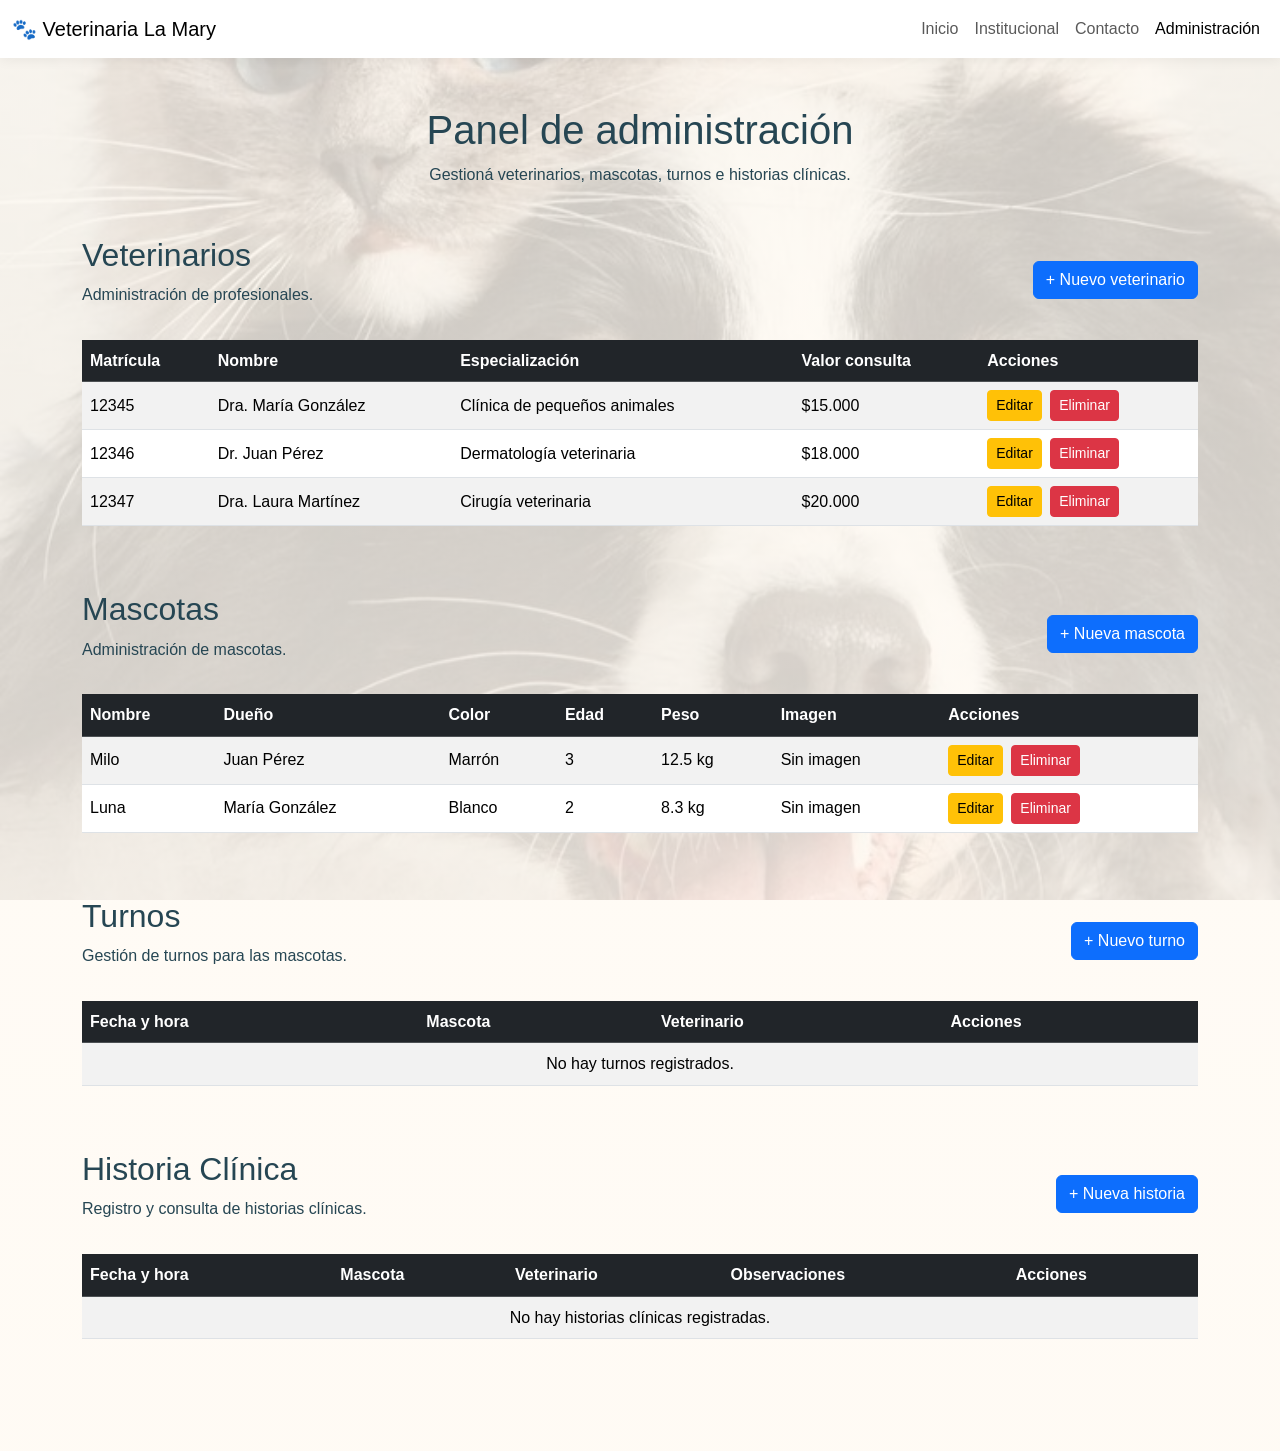
==== commit 529c2915: "Update admin.html" ====
--- a/admin.html
+++ b/admin.html
@@ -14,7 +14,7 @@
     >
 
     <!-- CSS propio -->
-    <link rel="stylesheet" href="style.css?v=4">
+    <link rel="stylesheet" href="style.css?v=5">
     <link rel="stylesheet" href="paginas.css">
 </head>
 
@@ -88,26 +88,23 @@
     </header>
 
 
+    <!-- =========================
+         CONTENIDO PRINCIPAL
+    ========================== -->
+
     <main class="container-fluid py-5">
 
         <div class="container">
 
-
-            <!-- =========================
-                 ENCABEZADO
-            ========================== -->
-
-            <section class="mb-5">
-
-                <div class="text-center">
-
-                    <h1>Panel de administración</h1>
-
-                    <p>
-                        Gestioná veterinarios, mascotas, turnos e historias clínicas.
-                    </p>
-
-                </div>
+            <!-- TÍTULO -->
+
+            <section class="mb-5 text-center">
+
+                <h1>Panel de administración</h1>
+
+                <p>
+                    Gestioná veterinarios, mascotas, turnos e historias clínicas.
+                </p>
 
             </section>
 
@@ -155,16 +152,13 @@
 
                         </thead>
 
-                        <tbody id="tablaVeterinarios">
-
-                        </tbody>
+                        <tbody id="tablaVeterinarios"></tbody>
 
                     </table>
 
                 </div>
 
             </section>
-
 
 
             <!-- =========================
@@ -212,16 +206,13 @@
 
                         </thead>
 
-                        <tbody id="tablaMascotas">
-
-                        </tbody>
+                        <tbody id="tablaMascotas"></tbody>
 
                     </table>
 
                 </div>
 
             </section>
-
 
 
             <!-- =========================
@@ -266,16 +257,13 @@
 
                         </thead>
 
-                        <tbody id="tablaTurnos">
-
-                        </tbody>
+                        <tbody id="tablaTurnos"></tbody>
 
                     </table>
 
                 </div>
 
             </section>
-
 
 
             <!-- =========================
@@ -324,9 +312,7 @@
 
                         </thead>
 
-                        <tbody id="tablaHistoriasClinicas">
-
-                        </tbody>
+                        <tbody id="tablaHistoriasClinicas"></tbody>
 
                     </table>
 
@@ -334,16 +320,14 @@
 
             </section>
 
-
         </div>
 
     </main>
 
 
-
-    <!-- =========================
+    <!-- ==================================================
          MODAL VETERINARIO
-    ========================== -->
+    =================================================== -->
 
     <div
         class="modal fade"
@@ -476,7 +460,6 @@
                         <button
                             type="submit"
                             class="btn btn-primary"
-                            id="botonGuardarVeterinario"
                         >
                             Guardar veterinario
                         </button>
@@ -492,10 +475,9 @@
     </div>
 
 
-
-    <!-- =========================
+    <!-- ==================================================
          MODAL MASCOTA
-    ========================== -->
+    =================================================== -->
 
     <div
         class="modal fade"
@@ -686,7 +668,6 @@
                         <button
                             type="submit"
                             class="btn btn-primary"
-                            id="botonGuardarMascota"
                         >
                             Guardar mascota
                         </button>
@@ -702,10 +683,9 @@
     </div>
 
 
-
-    <!-- =========================
+    <!-- ==================================================
          MODAL TURNO
-    ========================== -->
+    =================================================== -->
 
     <div
         class="modal fade"
@@ -828,7 +808,6 @@
                         <button
                             type="submit"
                             class="btn btn-primary"
-                            id="botonGuardarTurno"
                         >
                             Guardar turno
                         </button>
@@ -844,10 +823,9 @@
     </div>
 
 
-
-    <!-- =========================
+    <!-- ==================================================
          MODAL HISTORIA CLÍNICA
-    ========================== -->
+    =================================================== -->
 
     <div
         class="modal fade"
@@ -856,7 +834,7 @@
         aria-hidden="true"
     >
 
-        <div class="modal-dialog">
+        <div class="modal-dialog modal-lg">
 
             <div class="modal-content">
 
@@ -967,7 +945,7 @@
                             <textarea
                                 class="form-control"
                                 id="observacionesHistoria"
-                                rows="5"
+                                rows="6"
                                 placeholder="Escribí las observaciones de la consulta..."
                                 required
                             ></textarea>
@@ -990,7 +968,6 @@
                         <button
                             type="submit"
                             class="btn btn-primary"
-                            id="botonGuardarHistoria"
                         >
                             Guardar historia
                         </button>
@@ -1006,19 +983,14 @@
     </div>
 
 
-
-    <!-- =========================
-         BOOTSTRAP JS
-    ========================== -->
+    <!-- Bootstrap JavaScript -->
 
     <script
         src="https://cdn.jsdelivr.net/npm/bootstrap@5.3.3/dist/js/bootstrap.bundle.min.js"
     ></script>
 
 
-    <!-- =========================
-         JAVASCRIPT PROPIO
-    ========================== -->
+    <!-- JavaScript propio -->
 
     <script src="js/app.js"></script>
 
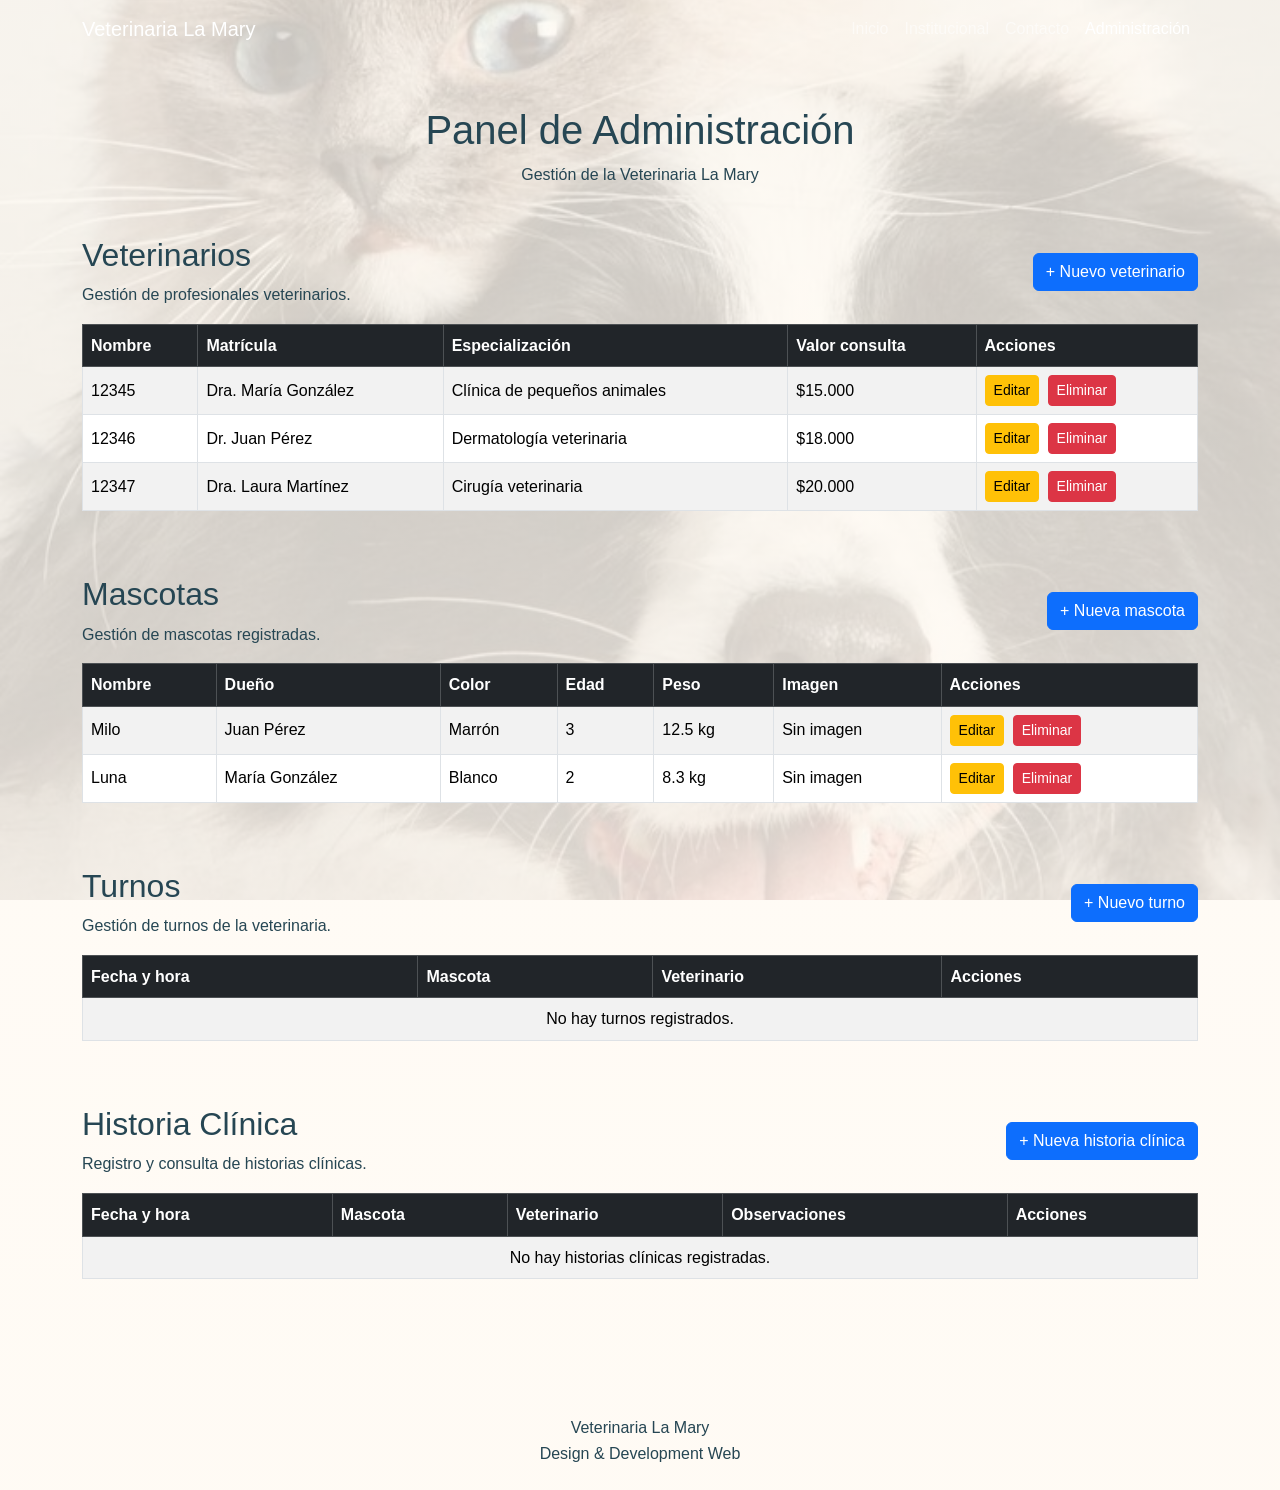
==== commit 1eabb15f: "Update print statement from 'Hello' to 'Goodbye'" ====
--- a/admin.html
+++ b/admin.html
@@ -7,14 +7,9 @@
 
     <title>Administración | Veterinaria La Mary</title>
 
-    <!-- Bootstrap -->
-    <link
-        href="https://cdn.jsdelivr.net/npm/bootstrap@5.3.3/dist/css/bootstrap.min.css"
-        rel="stylesheet"
-    >
-
-    <!-- CSS propio -->
-    <link rel="stylesheet" href="style.css?v=5">
+    <link href="https://cdn.jsdelivr.net/npm/bootstrap@5.3.3/dist/css/bootstrap.min.css" rel="stylesheet">
+
+    <link rel="stylesheet" href="style.css?v=6">
     <link rel="stylesheet" href="paginas.css">
 </head>
 
@@ -24,317 +19,324 @@
          NAVBAR
     ========================== -->
 
-    <header class="header">
-
-        <nav class="navbar navbar-expand-lg">
-
-            <div class="container-fluid">
-
-                <a class="navbar-brand" href="index.html">
-                    🐾 Veterinaria La Mary
-                </a>
-
-                <button
-                    class="navbar-toggler"
-                    type="button"
-                    data-bs-toggle="collapse"
-                    data-bs-target="#menuPrincipal"
-                    aria-controls="menuPrincipal"
-                    aria-expanded="false"
-                    aria-label="Abrir menú"
-                >
-                    <span class="navbar-toggler-icon"></span>
-                </button>
-
-                <div
-                    class="collapse navbar-collapse"
-                    id="menuPrincipal"
-                >
-
-                    <ul class="navbar-nav ms-auto">
-
-                        <li class="nav-item">
-                            <a class="nav-link" href="index.html">
-                                Inicio
-                            </a>
-                        </li>
-
-                        <li class="nav-item">
-                            <a class="nav-link" href="institucional.html">
-                                Institucional
-                            </a>
-                        </li>
-
-                        <li class="nav-item">
-                            <a class="nav-link" href="contacto.html">
-                                Contacto
-                            </a>
-                        </li>
-
-                        <li class="nav-item">
-                            <a class="nav-link active" href="admin.html">
-                                Administración
-                            </a>
-                        </li>
-
-                    </ul>
-
-                </div>
-
-            </div>
-
-        </nav>
-
-    </header>
+    <nav class="navbar navbar-expand-lg navbar-dark">
+        <div class="container">
+
+            <a class="navbar-brand" href="index.html">
+                Veterinaria La Mary
+            </a>
+
+            <button
+                class="navbar-toggler"
+                type="button"
+                data-bs-toggle="collapse"
+                data-bs-target="#menuPrincipal"
+                aria-controls="menuPrincipal"
+                aria-expanded="false"
+                aria-label="Abrir menú">
+                <span class="navbar-toggler-icon"></span>
+            </button>
+
+            <div class="collapse navbar-collapse" id="menuPrincipal">
+
+                <ul class="navbar-nav ms-auto">
+
+                    <li class="nav-item">
+                        <a class="nav-link" href="index.html">
+                            Inicio
+                        </a>
+                    </li>
+
+                    <li class="nav-item">
+                        <a class="nav-link" href="institucional.html">
+                            Institucional
+                        </a>
+                    </li>
+
+                    <li class="nav-item">
+                        <a class="nav-link" href="contacto.html">
+                            Contacto
+                        </a>
+                    </li>
+
+                    <li class="nav-item">
+                        <a class="nav-link active" href="admin.html">
+                            Administración
+                        </a>
+                    </li>
+
+                </ul>
+
+            </div>
+        </div>
+    </nav>
 
 
     <!-- =========================
          CONTENIDO PRINCIPAL
     ========================== -->
 
-    <main class="container-fluid py-5">
-
-        <div class="container">
-
-            <!-- TÍTULO -->
-
-            <section class="mb-5 text-center">
-
-                <h1>Panel de administración</h1>
-
-                <p>
-                    Gestioná veterinarios, mascotas, turnos e historias clínicas.
-                </p>
-
-            </section>
-
-
-            <!-- =========================
-                 VETERINARIOS
-            ========================== -->
-
-            <section class="mb-5">
-
-                <div class="d-flex justify-content-between align-items-center mb-3">
-
-                    <div>
-                        <h2>Veterinarios</h2>
-
-                        <p>
-                            Administración de profesionales.
-                        </p>
-                    </div>
-
-                    <button
-                        type="button"
-                        class="btn btn-primary"
-                        onclick="prepararNuevoVeterinario()"
-                    >
-                        + Nuevo veterinario
-                    </button>
-
+    <main class="container py-5">
+
+        <div class="text-center mb-5">
+
+            <h1>
+                Panel de Administración
+            </h1>
+
+            <p>
+                Gestión de la Veterinaria La Mary
+            </p>
+
+        </div>
+
+
+        <!-- =====================================================
+             VETERINARIOS
+        ====================================================== -->
+
+        <section class="mb-5">
+
+            <div class="d-flex justify-content-between align-items-center flex-wrap gap-3 mb-3">
+
+                <div>
+                    <h2>Veterinarios</h2>
+
+                    <p class="mb-0">
+                        Gestión de profesionales veterinarios.
+                    </p>
                 </div>
 
-
-                <div class="table-responsive">
-
-                    <table class="table table-striped table-hover align-middle">
-
-                        <thead class="table-dark">
-
-                            <tr>
-                                <th>Matrícula</th>
-                                <th>Nombre</th>
-                                <th>Especialización</th>
-                                <th>Valor consulta</th>
-                                <th>Acciones</th>
-                            </tr>
-
-                        </thead>
-
-                        <tbody id="tablaVeterinarios"></tbody>
-
-                    </table>
+                <button
+                    type="button"
+                    class="btn btn-primary"
+                    onclick="prepararNuevoVeterinario()">
+
+                    + Nuevo veterinario
+
+                </button>
+
+            </div>
+
+
+            <div class="table-responsive">
+
+                <table class="table table-bordered table-striped align-middle">
+
+                    <thead class="table-dark">
+
+                        <tr>
+                            <th>Nombre</th>
+                            <th>Matrícula</th>
+                            <th>Especialización</th>
+                            <th>Valor consulta</th>
+                            <th>Acciones</th>
+                        </tr>
+
+                    </thead>
+
+                    <tbody id="tablaVeterinarios">
+                    </tbody>
+
+                </table>
+
+            </div>
+
+        </section>
+
+
+        <!-- =====================================================
+             MASCOTAS
+        ====================================================== -->
+
+        <section class="mb-5">
+
+            <div class="d-flex justify-content-between align-items-center flex-wrap gap-3 mb-3">
+
+                <div>
+
+                    <h2>Mascotas</h2>
+
+                    <p class="mb-0">
+                        Gestión de mascotas registradas.
+                    </p>
 
                 </div>
 
-            </section>
-
-
-            <!-- =========================
-                 MASCOTAS
-            ========================== -->
-
-            <section class="mb-5">
-
-                <div class="d-flex justify-content-between align-items-center mb-3">
-
-                    <div>
-                        <h2>Mascotas</h2>
-
-                        <p>
-                            Administración de mascotas.
-                        </p>
-                    </div>
-
-                    <button
-                        type="button"
-                        class="btn btn-primary"
-                        onclick="prepararNuevaMascota()"
-                    >
-                        + Nueva mascota
-                    </button>
+                <button
+                    type="button"
+                    class="btn btn-primary"
+                    onclick="prepararNuevaMascota()">
+
+                    + Nueva mascota
+
+                </button>
+
+            </div>
+
+
+            <div class="table-responsive">
+
+                <table class="table table-bordered table-striped align-middle">
+
+                    <thead class="table-dark">
+
+                        <tr>
+
+                            <th>Nombre</th>
+                            <th>Dueño</th>
+                            <th>Color</th>
+                            <th>Edad</th>
+                            <th>Peso</th>
+                            <th>Imagen</th>
+                            <th>Acciones</th>
+
+                        </tr>
+
+                    </thead>
+
+                    <tbody id="tablaMascotas">
+                    </tbody>
+
+                </table>
+
+            </div>
+
+        </section>
+
+
+        <!-- =====================================================
+             TURNOS
+        ====================================================== -->
+
+        <section class="mb-5">
+
+            <div class="d-flex justify-content-between align-items-center flex-wrap gap-3 mb-3">
+
+                <div>
+
+                    <h2>Turnos</h2>
+
+                    <p class="mb-0">
+                        Gestión de turnos de la veterinaria.
+                    </p>
 
                 </div>
 
-
-                <div class="table-responsive">
-
-                    <table class="table table-striped table-hover align-middle">
-
-                        <thead class="table-dark">
-
-                            <tr>
-                                <th>Nombre</th>
-                                <th>Dueño</th>
-                                <th>Color</th>
-                                <th>Edad</th>
-                                <th>Peso</th>
-                                <th>Imagen</th>
-                                <th>Acciones</th>
-                            </tr>
-
-                        </thead>
-
-                        <tbody id="tablaMascotas"></tbody>
-
-                    </table>
+                <button
+                    type="button"
+                    class="btn btn-primary"
+                    onclick="prepararNuevoTurno()">
+
+                    + Nuevo turno
+
+                </button>
+
+            </div>
+
+
+            <div class="table-responsive">
+
+                <table class="table table-bordered table-striped align-middle">
+
+                    <thead class="table-dark">
+
+                        <tr>
+
+                            <th>Fecha y hora</th>
+                            <th>Mascota</th>
+                            <th>Veterinario</th>
+                            <th>Acciones</th>
+
+                        </tr>
+
+                    </thead>
+
+                    <tbody id="tablaTurnos">
+                    </tbody>
+
+                </table>
+
+            </div>
+
+        </section>
+
+
+        <!-- =====================================================
+             HISTORIA CLÍNICA
+        ====================================================== -->
+
+        <section class="mb-5">
+
+            <div class="d-flex justify-content-between align-items-center flex-wrap gap-3 mb-3">
+
+                <div>
+
+                    <h2>Historia Clínica</h2>
+
+                    <p class="mb-0">
+                        Registro y consulta de historias clínicas.
+                    </p>
 
                 </div>
 
-            </section>
-
-
-            <!-- =========================
-                 TURNOS
-            ========================== -->
-
-            <section class="mb-5">
-
-                <div class="d-flex justify-content-between align-items-center mb-3">
-
-                    <div>
-                        <h2>Turnos</h2>
-
-                        <p>
-                            Gestión de turnos para las mascotas.
-                        </p>
-                    </div>
-
-                    <button
-                        type="button"
-                        class="btn btn-primary"
-                        onclick="prepararNuevoTurno()"
-                    >
-                        + Nuevo turno
-                    </button>
-
-                </div>
-
-
-                <div class="table-responsive">
-
-                    <table class="table table-striped table-hover align-middle">
-
-                        <thead class="table-dark">
-
-                            <tr>
-                                <th>Fecha y hora</th>
-                                <th>Mascota</th>
-                                <th>Veterinario</th>
-                                <th>Acciones</th>
-                            </tr>
-
-                        </thead>
-
-                        <tbody id="tablaTurnos"></tbody>
-
-                    </table>
-
-                </div>
-
-            </section>
-
-
-            <!-- =========================
-                 HISTORIA CLÍNICA
-            ========================== -->
-
-            <section class="mb-5">
-
-                <div class="d-flex justify-content-between align-items-center mb-3">
-
-                    <div>
-
-                        <h2>Historia Clínica</h2>
-
-                        <p>
-                            Registro y consulta de historias clínicas.
-                        </p>
-
-                    </div>
-
-
-                    <button
-                        type="button"
-                        class="btn btn-primary"
-                        onclick="prepararNuevaHistoria()"
-                    >
-                        + Nueva historia
-                    </button>
-
-                </div>
-
-
-                <div class="table-responsive">
-
-                    <table class="table table-striped table-hover align-middle">
-
-                        <thead class="table-dark">
-
-                            <tr>
-                                <th>Fecha y hora</th>
-                                <th>Mascota</th>
-                                <th>Veterinario</th>
-                                <th>Observaciones</th>
-                                <th>Acciones</th>
-                            </tr>
-
-                        </thead>
-
-                        <tbody id="tablaHistoriasClinicas"></tbody>
-
-                    </table>
-
-                </div>
-
-            </section>
-
-        </div>
+
+                <!-- IMPORTANTE:
+                     Este botón abre directamente el modal -->
+                <button
+                    type="button"
+                    class="btn btn-primary"
+                    data-bs-toggle="modal"
+                    data-bs-target="#modalHistoria"
+                    onclick="prepararNuevaHistoria()">
+
+                    + Nueva historia clínica
+
+                </button>
+
+            </div>
+
+
+            <div class="table-responsive">
+
+                <table class="table table-bordered table-striped align-middle">
+
+                    <thead class="table-dark">
+
+                        <tr>
+
+                            <th>Fecha y hora</th>
+                            <th>Mascota</th>
+                            <th>Veterinario</th>
+                            <th>Observaciones</th>
+                            <th>Acciones</th>
+
+                        </tr>
+
+                    </thead>
+
+                    <tbody id="tablaHistoriasClinicas">
+                    </tbody>
+
+                </table>
+
+            </div>
+
+        </section>
 
     </main>
 
 
-    <!-- ==================================================
+
+    <!-- =====================================================
          MODAL VETERINARIO
-    =================================================== -->
+    ====================================================== -->
 
     <div
         class="modal fade"
         id="modalVeterinario"
         tabindex="-1"
-        aria-hidden="true"
-    >
+        aria-hidden="true">
 
         <div class="modal-dialog">
 
@@ -344,16 +346,18 @@
 
                     <h5
                         class="modal-title"
-                        id="tituloModalVeterinario"
-                    >
+                        id="tituloModalVeterinario">
+
                         Nuevo veterinario
+
                     </h5>
 
                     <button
                         type="button"
                         class="btn-close"
                         data-bs-dismiss="modal"
-                    ></button>
+                        aria-label="Cerrar">
+                    </button>
 
                 </div>
 
@@ -364,83 +368,81 @@
 
                         <input
                             type="hidden"
-                            id="idVeterinario"
-                        >
-
-
-                        <div class="mb-3">
-
-                            <label
-                                for="matricula"
-                                class="form-label"
-                            >
+                            id="idVeterinario">
+
+
+                        <div class="mb-3">
+
+                            <label
+                                for="nombreVeterinario"
+                                class="form-label">
+
+                                Nombre
+
+                            </label>
+
+                            <input
+                                type="text"
+                                class="form-control"
+                                id="nombreVeterinario"
+                                required>
+
+                        </div>
+
+
+                        <div class="mb-3">
+
+                            <label
+                                for="matriculaVeterinario"
+                                class="form-label">
+
                                 Matrícula
+
                             </label>
 
                             <input
                                 type="text"
                                 class="form-control"
-                                id="matricula"
-                                required
-                            >
-
-                        </div>
-
-
-                        <div class="mb-3">
-
-                            <label
-                                for="nombreVeterinario"
-                                class="form-label"
-                            >
-                                Nombre
+                                id="matriculaVeterinario"
+                                required>
+
+                        </div>
+
+
+                        <div class="mb-3">
+
+                            <label
+                                for="especializacionVeterinario"
+                                class="form-label">
+
+                                Especialización
+
                             </label>
 
                             <input
                                 type="text"
                                 class="form-control"
-                                id="nombreVeterinario"
-                                required
-                            >
-
-                        </div>
-
-
-                        <div class="mb-3">
-
-                            <label
-                                for="especializacion"
-                                class="form-label"
-                            >
-                                Especialización
-                            </label>
-
-                            <input
-                                type="text"
-                                class="form-control"
-                                id="especializacion"
-                                required
-                            >
-
-                        </div>
-
-
-                        <div class="mb-3">
-
-                            <label
-                                for="valorConsulta"
-                                class="form-label"
-                            >
+                                id="especializacionVeterinario"
+                                required>
+
+                        </div>
+
+
+                        <div class="mb-3">
+
+                            <label
+                                for="valorConsultaVeterinario"
+                                class="form-label">
+
                                 Valor de consulta
+
                             </label>
 
                             <input
                                 type="number"
                                 class="form-control"
-                                id="valorConsulta"
-                                min="0"
-                                required
-                            >
+                                id="valorConsultaVeterinario"
+                                required>
 
                         </div>
 
@@ -452,16 +454,18 @@
                         <button
                             type="button"
                             class="btn btn-secondary"
-                            data-bs-dismiss="modal"
-                        >
+                            data-bs-dismiss="modal">
+
                             Cancelar
+
                         </button>
 
                         <button
                             type="submit"
-                            class="btn btn-primary"
-                        >
-                            Guardar veterinario
+                            class="btn btn-primary">
+
+                            Guardar
+
                         </button>
 
                     </div>
@@ -475,16 +479,16 @@
     </div>
 
 
-    <!-- ==================================================
+
+    <!-- =====================================================
          MODAL MASCOTA
-    =================================================== -->
+    ====================================================== -->
 
     <div
         class="modal fade"
         id="modalMascota"
         tabindex="-1"
-        aria-hidden="true"
-    >
+        aria-hidden="true">
 
         <div class="modal-dialog">
 
@@ -494,16 +498,18 @@
 
                     <h5
                         class="modal-title"
-                        id="tituloModalMascota"
-                    >
+                        id="tituloModalMascota">
+
                         Nueva mascota
+
                     </h5>
 
                     <button
                         type="button"
                         class="btn-close"
                         data-bs-dismiss="modal"
-                    ></button>
+                        aria-label="Cerrar">
+                    </button>
 
                 </div>
 
@@ -514,25 +520,24 @@
 
                         <input
                             type="hidden"
-                            id="idMascota"
-                        >
+                            id="idMascota">
 
 
                         <div class="mb-3">
 
                             <label
                                 for="nombreMascota"
-                                class="form-label"
-                            >
-                                Nombre
+                                class="form-label">
+
+                                Nombre de la mascota
+
                             </label>
 
                             <input
                                 type="text"
                                 class="form-control"
                                 id="nombreMascota"
-                                required
-                            >
+                                required>
 
                         </div>
 
@@ -541,17 +546,17 @@
 
                             <label
                                 for="nombreDuenio"
-                                class="form-label"
-                            >
+                                class="form-label">
+
                                 Nombre del dueño
+
                             </label>
 
                             <input
                                 type="text"
                                 class="form-control"
                                 id="nombreDuenio"
-                                required
-                            >
+                                required>
 
                         </div>
 
@@ -560,17 +565,17 @@
 
                             <label
                                 for="colorMascota"
-                                class="form-label"
-                            >
+                                class="form-label">
+
                                 Color
+
                             </label>
 
                             <input
                                 type="text"
                                 class="form-control"
                                 id="colorMascota"
-                                required
-                            >
+                                required>
 
                         </div>
 
@@ -579,9 +584,10 @@
 
                             <label
                                 for="edadMascota"
-                                class="form-label"
-                            >
+                                class="form-label">
+
                                 Edad
+
                             </label>
 
                             <input
@@ -589,8 +595,7 @@
                                 class="form-control"
                                 id="edadMascota"
                                 min="0"
-                                required
-                            >
+                                required>
 
                         </div>
 
@@ -599,19 +604,19 @@
 
                             <label
                                 for="pesoMascota"
-                                class="form-label"
-                            >
+                                class="form-label">
+
                                 Peso
+
                             </label>
 
                             <input
                                 type="number"
                                 class="form-control"
                                 id="pesoMascota"
+                                step="0.1"
                                 min="0"
-                                step="0.1"
-                                required
-                            >
+                                required>
 
                         </div>
 
@@ -620,17 +625,17 @@
 
                             <label
                                 for="imagenMascota"
-                                class="form-label"
-                            >
+                                class="form-label">
+
                                 Imagen
+
                             </label>
 
                             <input
                                 type="file"
                                 class="form-control"
                                 id="imagenMascota"
-                                accept="image/*"
-                            >
+                                accept="image/*">
 
                         </div>
 
@@ -640,14 +645,14 @@
                             <input
                                 class="form-check-input"
                                 type="checkbox"
-                                id="eliminarImagen"
-                            >
+                                id="eliminarImagen">
 
                             <label
                                 class="form-check-label"
-                                for="eliminarImagen"
-                            >
+                                for="eliminarImagen">
+
                                 Eliminar imagen actual
+
                             </label>
 
                         </div>
@@ -660,16 +665,18 @@
                         <button
                             type="button"
                             class="btn btn-secondary"
-                            data-bs-dismiss="modal"
-                        >
+                            data-bs-dismiss="modal">
+
                             Cancelar
+
                         </button>
 
                         <button
                             type="submit"
-                            class="btn btn-primary"
-                        >
-                            Guardar mascota
+                            class="btn btn-primary">
+
+                            Guardar
+
                         </button>
 
                     </div>
@@ -683,16 +690,16 @@
     </div>
 
 
-    <!-- ==================================================
+
+    <!-- =====================================================
          MODAL TURNO
-    =================================================== -->
+    ====================================================== -->
 
     <div
         class="modal fade"
         id="modalTurno"
         tabindex="-1"
-        aria-hidden="true"
-    >
+        aria-hidden="true">
 
         <div class="modal-dialog">
 
@@ -702,16 +709,18 @@
 
                     <h5
                         class="modal-title"
-                        id="tituloModalTurno"
-                    >
+                        id="tituloModalTurno">
+
                         Nuevo turno
+
                     </h5>
 
                     <button
                         type="button"
                         class="btn-close"
                         data-bs-dismiss="modal"
-                    ></button>
+                        aria-label="Cerrar">
+                    </button>
 
                 </div>
 
@@ -722,25 +731,24 @@
 
                         <input
                             type="hidden"
-                            id="idTurno"
-                        >
+                            id="idTurno">
 
 
                         <div class="mb-3">
 
                             <label
                                 for="fechaHoraTurno"
-                                class="form-label"
-                            >
+                                class="form-label">
+
                                 Fecha y hora
+
                             </label>
 
                             <input
                                 type="datetime-local"
                                 class="form-control"
                                 id="fechaHoraTurno"
-                                required
-                            >
+                                required>
 
                         </div>
 
@@ -749,19 +757,19 @@
 
                             <label
                                 for="mascotaTurno"
-                                class="form-label"
-                            >
+                                class="form-label">
+
                                 Mascota
+
                             </label>
 
                             <select
                                 class="form-select"
                                 id="mascotaTurno"
-                                required
-                            >
+                                required>
 
                                 <option value="">
-                                    Seleccioná una mascota
+                                    Seleccionar mascota
                                 </option>
 
                             </select>
@@ -773,19 +781,19 @@
 
                             <label
                                 for="veterinarioTurno"
-                                class="form-label"
-                            >
+                                class="form-label">
+
                                 Veterinario
+
                             </label>
 
                             <select
                                 class="form-select"
                                 id="veterinarioTurno"
-                                required
-                            >
+                                required>
 
                                 <option value="">
-                                    Seleccioná un veterinario
+                                    Seleccionar veterinario
                                 </option>
 
                             </select>
@@ -800,16 +808,18 @@
                         <button
                             type="button"
                             class="btn btn-secondary"
-                            data-bs-dismiss="modal"
-                        >
+                            data-bs-dismiss="modal">
+
                             Cancelar
+
                         </button>
 
                         <button
                             type="submit"
-                            class="btn btn-primary"
-                        >
+                            class="btn btn-primary">
+
                             Guardar turno
+
                         </button>
 
                     </div>
@@ -823,35 +833,39 @@
     </div>
 
 
-    <!-- ==================================================
+
+    <!-- =====================================================
          MODAL HISTORIA CLÍNICA
-    =================================================== -->
+    ====================================================== -->
 
     <div
         class="modal fade"
         id="modalHistoria"
         tabindex="-1"
-        aria-hidden="true"
-    >
+        aria-labelledby="tituloModalHistoria"
+        aria-hidden="true">
 
         <div class="modal-dialog modal-lg">
 
             <div class="modal-content">
+
 
                 <div class="modal-header">
 
                     <h5
                         class="modal-title"
-                        id="tituloModalHistoria"
-                    >
+                        id="tituloModalHistoria">
+
                         Nueva historia clínica
+
                     </h5>
 
                     <button
                         type="button"
                         class="btn-close"
                         data-bs-dismiss="modal"
-                    ></button>
+                        aria-label="Cerrar">
+                    </button>
 
                 </div>
 
@@ -862,25 +876,24 @@
 
                         <input
                             type="hidden"
-                            id="idHistoriaClinica"
-                        >
+                            id="idHistoriaClinica">
 
 
                         <div class="mb-3">
 
                             <label
                                 for="fechaHoraHistoria"
-                                class="form-label"
-                            >
+                                class="form-label">
+
                                 Fecha y hora
+
                             </label>
 
                             <input
                                 type="datetime-local"
                                 class="form-control"
                                 id="fechaHoraHistoria"
-                                required
-                            >
+                                required>
 
                         </div>
 
@@ -889,19 +902,19 @@
 
                             <label
                                 for="mascotaHistoria"
-                                class="form-label"
-                            >
+                                class="form-label">
+
                                 Mascota
+
                             </label>
 
                             <select
                                 class="form-select"
                                 id="mascotaHistoria"
-                                required
-                            >
+                                required>
 
                                 <option value="">
-                                    Seleccioná una mascota
+                                    Seleccionar mascota
                                 </option>
 
                             </select>
@@ -913,19 +926,19 @@
 
                             <label
                                 for="veterinarioHistoria"
-                                class="form-label"
-                            >
+                                class="form-label">
+
                                 Veterinario
+
                             </label>
 
                             <select
                                 class="form-select"
                                 id="veterinarioHistoria"
-                                required
-                            >
+                                required>
 
                                 <option value="">
-                                    Seleccioná un veterinario
+                                    Seleccionar veterinario
                                 </option>
 
                             </select>
@@ -937,18 +950,19 @@
 
                             <label
                                 for="observacionesHistoria"
-                                class="form-label"
-                            >
+                                class="form-label">
+
                                 Observaciones
+
                             </label>
 
                             <textarea
                                 class="form-control"
                                 id="observacionesHistoria"
-                                rows="6"
+                                rows="5"
                                 placeholder="Escribí las observaciones de la consulta..."
-                                required
-                            ></textarea>
+                                required>
+                            </textarea>
 
                         </div>
 
@@ -960,16 +974,18 @@
                         <button
                             type="button"
                             class="btn btn-secondary"
-                            data-bs-dismiss="modal"
-                        >
+                            data-bs-dismiss="modal">
+
                             Cancelar
+
                         </button>
 
                         <button
                             type="submit"
-                            class="btn btn-primary"
-                        >
-                            Guardar historia
+                            class="btn btn-primary">
+
+                            Guardar historia clínica
+
                         </button>
 
                     </div>
@@ -983,14 +999,34 @@
     </div>
 
 
-    <!-- Bootstrap JavaScript -->
-
-    <script
-        src="https://cdn.jsdelivr.net/npm/bootstrap@5.3.3/dist/js/bootstrap.bundle.min.js"
-    ></script>
-
-
-    <!-- JavaScript propio -->
+
+    <!-- =========================
+         FOOTER
+    ========================== -->
+
+    <footer class="text-center py-4">
+
+        <p class="mb-0">
+            Veterinaria La Mary
+        </p>
+
+        <p class="mb-0">
+            Design & Development Web
+        </p>
+
+    </footer>
+
+
+
+    <!-- =========================
+         BOOTSTRAP JS
+    ========================== -->
+
+    <script src="https://cdn.jsdelivr.net/npm/bootstrap@5.3.3/dist/js/bootstrap.bundle.min.js"></script>
+
+    <!-- =========================
+         NUESTRO JAVASCRIPT
+    ========================== -->
 
     <script src="js/app.js"></script>
 
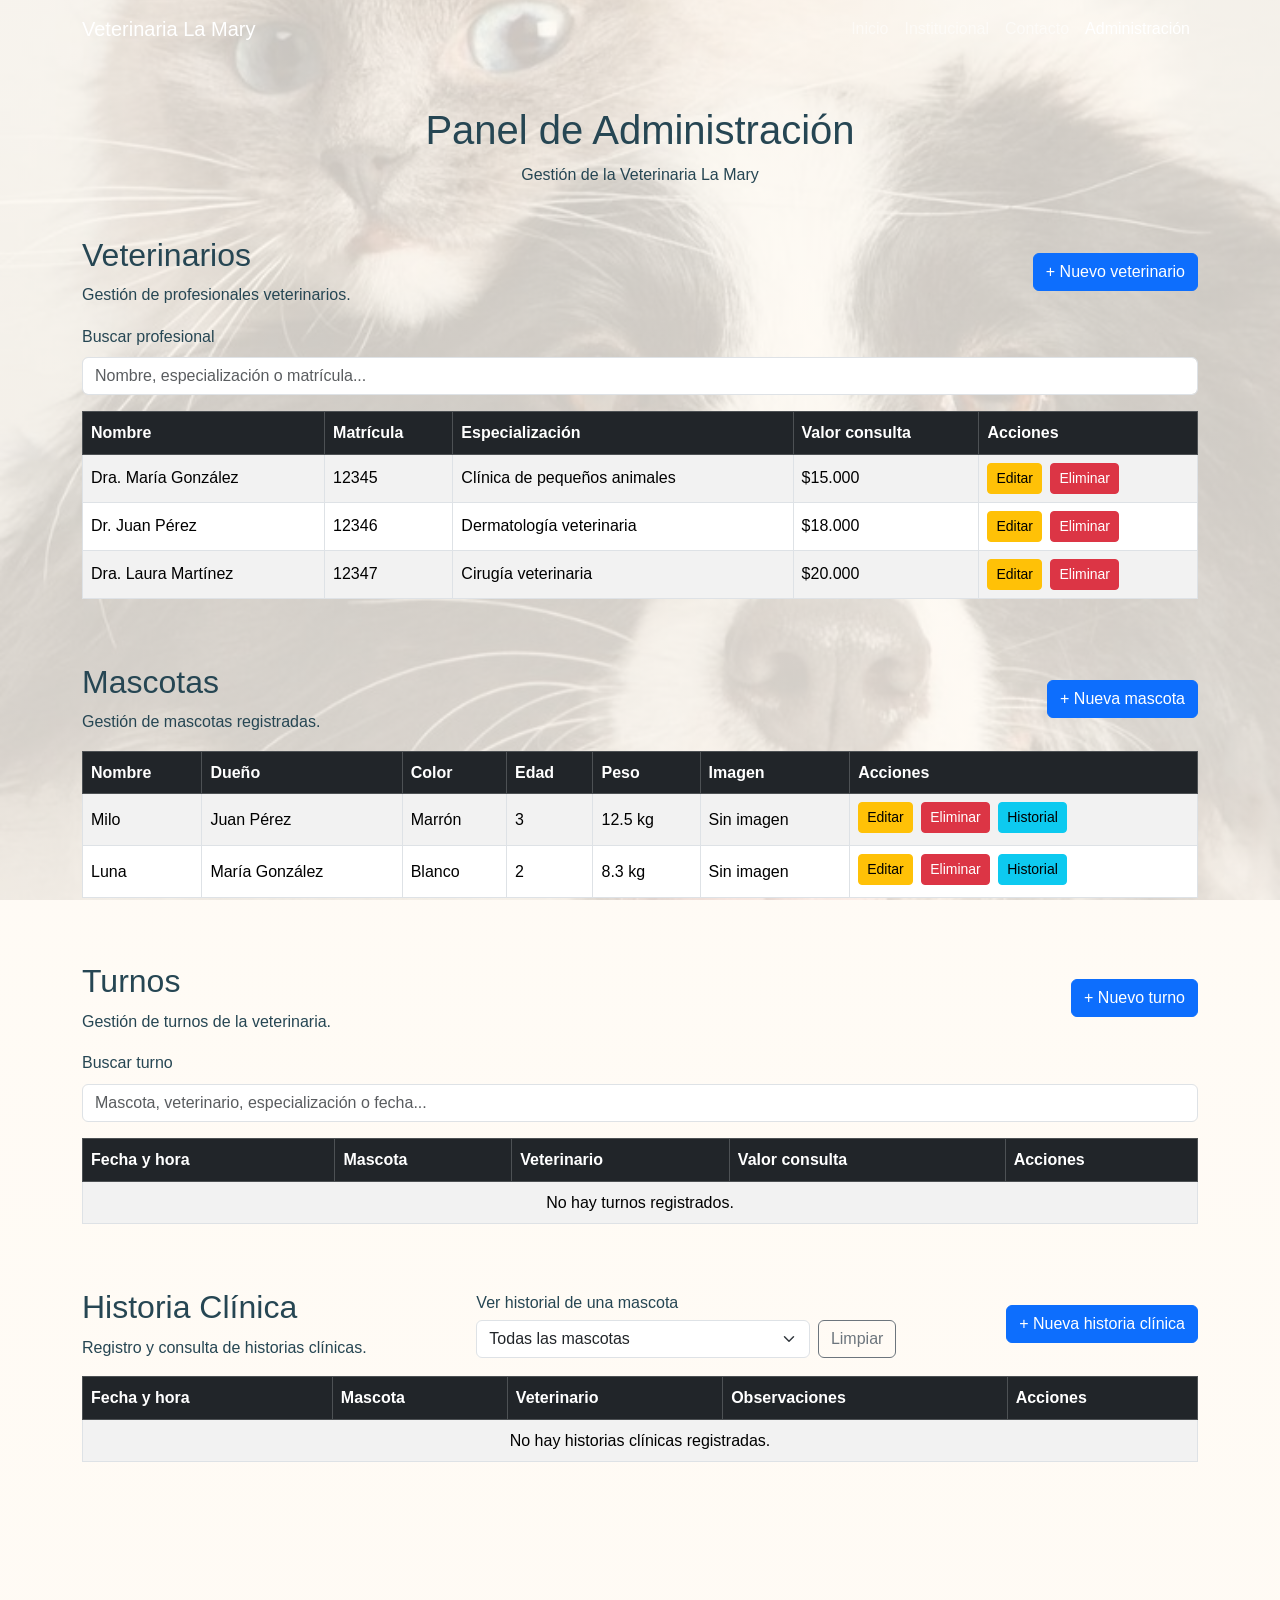
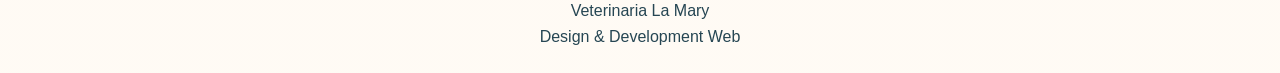
==== commit 83afd3bf: "Update admin.html" ====
--- a/admin.html
+++ b/admin.html
@@ -2,29 +2,58 @@
 <html lang="es">
 
 <head>
+
     <meta charset="UTF-8">
-    <meta name="viewport" content="width=device-width, initial-scale=1.0">
-
-    <title>Administración | Veterinaria La Mary</title>
-
-    <link href="https://cdn.jsdelivr.net/npm/bootstrap@5.3.3/dist/css/bootstrap.min.css" rel="stylesheet">
-
-    <link rel="stylesheet" href="style.css?v=6">
-    <link rel="stylesheet" href="paginas.css">
+
+    <meta
+        name="viewport"
+        content="width=device-width, initial-scale=1.0">
+
+    <title>
+        Administración | Veterinaria La Mary
+    </title>
+
+
+    <!-- BOOTSTRAP -->
+
+    <link
+        href="https://cdn.jsdelivr.net/npm/bootstrap@5.3.3/dist/css/bootstrap.min.css"
+        rel="stylesheet">
+
+
+    <!-- NUESTROS ESTILOS -->
+
+    <link
+        rel="stylesheet"
+        href="style.css?v=7">
+
+    <link
+        rel="stylesheet"
+        href="paginas.css">
+
 </head>
 
+
 <body class="pagina-contacto">
 
-    <!-- =========================
+
+    <!-- ======================================================
          NAVBAR
-    ========================== -->
+    ======================================================= -->
 
     <nav class="navbar navbar-expand-lg navbar-dark">
+
         <div class="container">
 
-            <a class="navbar-brand" href="index.html">
+
+            <a
+                class="navbar-brand"
+                href="index.html">
+
                 Veterinaria La Mary
+
             </a>
+
 
             <button
                 class="navbar-toggler"
@@ -34,49 +63,92 @@
                 aria-controls="menuPrincipal"
                 aria-expanded="false"
                 aria-label="Abrir menú">
-                <span class="navbar-toggler-icon"></span>
+
+                <span
+                    class="navbar-toggler-icon">
+                </span>
+
             </button>
 
-            <div class="collapse navbar-collapse" id="menuPrincipal">
+
+            <div
+                class="collapse navbar-collapse"
+                id="menuPrincipal">
+
 
                 <ul class="navbar-nav ms-auto">
 
+
                     <li class="nav-item">
-                        <a class="nav-link" href="index.html">
+
+                        <a
+                            class="nav-link"
+                            href="index.html">
+
                             Inicio
+
                         </a>
+
                     </li>
 
+
                     <li class="nav-item">
-                        <a class="nav-link" href="institucional.html">
+
+                        <a
+                            class="nav-link"
+                            href="institucional.html">
+
                             Institucional
+
                         </a>
+
                     </li>
 
+
                     <li class="nav-item">
-                        <a class="nav-link" href="contacto.html">
+
+                        <a
+                            class="nav-link"
+                            href="contacto.html">
+
                             Contacto
+
                         </a>
+
                     </li>
 
+
                     <li class="nav-item">
-                        <a class="nav-link active" href="admin.html">
+
+                        <a
+                            class="nav-link active"
+                            href="admin.html">
+
                             Administración
+
                         </a>
+
                     </li>
 
+
                 </ul>
 
             </div>
+
         </div>
+
     </nav>
 
 
-    <!-- =========================
-         CONTENIDO PRINCIPAL
-    ========================== -->
+
+    <!-- ======================================================
+         CONTENIDO
+    ======================================================= -->
 
     <main class="container py-5">
+
+
+        <!-- TITULO -->
 
         <div class="text-center mb-5">
 
@@ -91,21 +163,30 @@
         </div>
 
 
-        <!-- =====================================================
+
+        <!-- ==================================================
              VETERINARIOS
-        ====================================================== -->
+        =================================================== -->
 
         <section class="mb-5">
 
-            <div class="d-flex justify-content-between align-items-center flex-wrap gap-3 mb-3">
+
+            <div
+                class="d-flex justify-content-between align-items-center flex-wrap gap-3 mb-3">
+
 
                 <div>
-                    <h2>Veterinarios</h2>
+
+                    <h2>
+                        Veterinarios
+                    </h2>
 
                     <p class="mb-0">
                         Gestión de profesionales veterinarios.
                     </p>
+
                 </div>
+
 
                 <button
                     type="button"
@@ -116,28 +197,75 @@
 
                 </button>
 
+
             </div>
 
 
+
+            <!-- BUSCADOR -->
+
+            <div class="mb-3">
+
+                <label
+                    for="filtroVeterinario"
+                    class="form-label">
+
+                    Buscar profesional
+
+                </label>
+
+
+                <input
+                    type="search"
+                    id="filtroVeterinario"
+                    class="form-control"
+                    placeholder="Nombre, especialización o matrícula...">
+
+            </div>
+
+
+
+            <!-- TABLA -->
+
             <div class="table-responsive">
 
-                <table class="table table-bordered table-striped align-middle">
+                <table
+                    class="table table-bordered table-striped align-middle">
+
 
                     <thead class="table-dark">
 
                         <tr>
-                            <th>Nombre</th>
-                            <th>Matrícula</th>
-                            <th>Especialización</th>
-                            <th>Valor consulta</th>
-                            <th>Acciones</th>
+
+                            <th>
+                                Nombre
+                            </th>
+
+                            <th>
+                                Matrícula
+                            </th>
+
+                            <th>
+                                Especialización
+                            </th>
+
+                            <th>
+                                Valor consulta
+                            </th>
+
+                            <th>
+                                Acciones
+                            </th>
+
                         </tr>
 
                     </thead>
+
 
                     <tbody id="tablaVeterinarios">
                     </tbody>
 
+
                 </table>
 
             </div>
@@ -145,23 +273,30 @@
         </section>
 
 
-        <!-- =====================================================
+
+        <!-- ==================================================
              MASCOTAS
-        ====================================================== -->
+        =================================================== -->
 
         <section class="mb-5">
 
-            <div class="d-flex justify-content-between align-items-center flex-wrap gap-3 mb-3">
+
+            <div
+                class="d-flex justify-content-between align-items-center flex-wrap gap-3 mb-3">
+
 
                 <div>
 
-                    <h2>Mascotas</h2>
+                    <h2>
+                        Mascotas
+                    </h2>
 
                     <p class="mb-0">
                         Gestión de mascotas registradas.
                     </p>
 
                 </div>
+
 
                 <button
                     type="button"
@@ -172,32 +307,60 @@
 
                 </button>
 
+
             </div>
 
 
+
+            <!-- TABLA -->
+
             <div class="table-responsive">
 
-                <table class="table table-bordered table-striped align-middle">
+                <table
+                    class="table table-bordered table-striped align-middle">
+
 
                     <thead class="table-dark">
 
                         <tr>
 
-                            <th>Nombre</th>
-                            <th>Dueño</th>
-                            <th>Color</th>
-                            <th>Edad</th>
-                            <th>Peso</th>
-                            <th>Imagen</th>
-                            <th>Acciones</th>
+                            <th>
+                                Nombre
+                            </th>
+
+                            <th>
+                                Dueño
+                            </th>
+
+                            <th>
+                                Color
+                            </th>
+
+                            <th>
+                                Edad
+                            </th>
+
+                            <th>
+                                Peso
+                            </th>
+
+                            <th>
+                                Imagen
+                            </th>
+
+                            <th>
+                                Acciones
+                            </th>
 
                         </tr>
 
                     </thead>
+
 
                     <tbody id="tablaMascotas">
                     </tbody>
 
+
                 </table>
 
             </div>
@@ -205,23 +368,30 @@
         </section>
 
 
-        <!-- =====================================================
+
+        <!-- ==================================================
              TURNOS
-        ====================================================== -->
+        =================================================== -->
 
         <section class="mb-5">
 
-            <div class="d-flex justify-content-between align-items-center flex-wrap gap-3 mb-3">
+
+            <div
+                class="d-flex justify-content-between align-items-center flex-wrap gap-3 mb-3">
+
 
                 <div>
 
-                    <h2>Turnos</h2>
+                    <h2>
+                        Turnos
+                    </h2>
 
                     <p class="mb-0">
                         Gestión de turnos de la veterinaria.
                     </p>
 
                 </div>
+
 
                 <button
                     type="button"
@@ -232,29 +402,75 @@
 
                 </button>
 
+
             </div>
 
 
+
+            <!-- BUSCADOR -->
+
+            <div class="mb-3">
+
+                <label
+                    for="filtroTurno"
+                    class="form-label">
+
+                    Buscar turno
+
+                </label>
+
+
+                <input
+                    type="search"
+                    id="filtroTurno"
+                    class="form-control"
+                    placeholder="Mascota, veterinario, especialización o fecha...">
+
+            </div>
+
+
+
+            <!-- TABLA -->
+
             <div class="table-responsive">
 
-                <table class="table table-bordered table-striped align-middle">
+                <table
+                    class="table table-bordered table-striped align-middle">
+
 
                     <thead class="table-dark">
 
                         <tr>
 
-                            <th>Fecha y hora</th>
-                            <th>Mascota</th>
-                            <th>Veterinario</th>
-                            <th>Acciones</th>
+                            <th>
+                                Fecha y hora
+                            </th>
+
+                            <th>
+                                Mascota
+                            </th>
+
+                            <th>
+                                Veterinario
+                            </th>
+
+                            <th>
+                                Valor consulta
+                            </th>
+
+                            <th>
+                                Acciones
+                            </th>
 
                         </tr>
 
                     </thead>
+
 
                     <tbody id="tablaTurnos">
                     </tbody>
 
+
                 </table>
 
             </div>
@@ -262,17 +478,25 @@
         </section>
 
 
-        <!-- =====================================================
+
+        <!-- ==================================================
              HISTORIA CLÍNICA
-        ====================================================== -->
-
-        <section class="mb-5">
-
-            <div class="d-flex justify-content-between align-items-center flex-wrap gap-3 mb-3">
+        =================================================== -->
+
+        <section
+            class="mb-5"
+            id="seccionHistoriaClinica">
+
+
+            <div
+                class="d-flex justify-content-between align-items-center flex-wrap gap-3 mb-3">
+
 
                 <div>
 
-                    <h2>Historia Clínica</h2>
+                    <h2>
+                        Historia Clínica
+                    </h2>
 
                     <p class="mb-0">
                         Registro y consulta de historias clínicas.
@@ -281,56 +505,124 @@
                 </div>
 
 
-                <!-- IMPORTANTE:
-                     Este botón abre directamente el modal -->
+
+                <!-- FILTRO HISTORIA -->
+
+                <div
+                    class="flex-grow-1"
+                    style="max-width:420px;">
+
+
+                    <label
+                        for="filtroHistoriaMascota"
+                        class="form-label mb-1">
+
+                        Ver historial de una mascota
+
+                    </label>
+
+
+                    <div class="d-flex gap-2">
+
+
+                        <select
+                            id="filtroHistoriaMascota"
+                            class="form-select">
+
+
+                            <option value="">
+                                Todas las mascotas
+                            </option>
+
+
+                        </select>
+
+
+                        <button
+                            type="button"
+                            class="btn btn-outline-secondary"
+                            onclick="limpiarFiltroHistoria()">
+
+                            Limpiar
+
+                        </button>
+
+
+                    </div>
+
+                </div>
+
+
+
                 <button
                     type="button"
                     class="btn btn-primary"
-                    data-bs-toggle="modal"
-                    data-bs-target="#modalHistoria"
                     onclick="prepararNuevaHistoria()">
 
                     + Nueva historia clínica
 
                 </button>
 
+
             </div>
 
 
+
+            <!-- TABLA -->
+
             <div class="table-responsive">
 
-                <table class="table table-bordered table-striped align-middle">
+                <table
+                    class="table table-bordered table-striped align-middle">
+
 
                     <thead class="table-dark">
 
                         <tr>
 
-                            <th>Fecha y hora</th>
-                            <th>Mascota</th>
-                            <th>Veterinario</th>
-                            <th>Observaciones</th>
-                            <th>Acciones</th>
+                            <th>
+                                Fecha y hora
+                            </th>
+
+                            <th>
+                                Mascota
+                            </th>
+
+                            <th>
+                                Veterinario
+                            </th>
+
+                            <th>
+                                Observaciones
+                            </th>
+
+                            <th>
+                                Acciones
+                            </th>
 
                         </tr>
 
                     </thead>
+
 
                     <tbody id="tablaHistoriasClinicas">
                     </tbody>
 
+
                 </table>
 
             </div>
 
         </section>
 
+
     </main>
 
 
 
-    <!-- =====================================================
+    <!-- ======================================================
          MODAL VETERINARIO
-    ====================================================== -->
+    ======================================================= -->
 
     <div
         class="modal fade"
@@ -338,11 +630,15 @@
         tabindex="-1"
         aria-hidden="true">
 
+
         <div class="modal-dialog">
 
+
             <div class="modal-content">
 
+
                 <div class="modal-header">
+
 
                     <h5
                         class="modal-title"
@@ -351,6 +647,7 @@
                         Nuevo veterinario
 
                     </h5>
+
 
                     <button
                         type="button"
@@ -359,27 +656,35 @@
                         aria-label="Cerrar">
                     </button>
 
+
                 </div>
 
 
+
                 <form id="formVeterinario">
 
+
                     <div class="modal-body">
+
 
                         <input
                             type="hidden"
                             id="idVeterinario">
 
 
+
+                        <!-- NOMBRE -->
+
                         <div class="mb-3">
 
                             <label
                                 for="nombreVeterinario"
                                 class="form-label">
 
-                                Nombre
-
-                            </label>
+                                Nombre completo
+
+                            </label>
+
 
                             <input
                                 type="text"
@@ -390,6 +695,9 @@
                         </div>
 
 
+
+                        <!-- MATRICULA -->
+
                         <div class="mb-3">
 
                             <label
@@ -399,6 +707,7 @@
                                 Matrícula
 
                             </label>
+
 
                             <input
                                 type="text"
@@ -409,6 +718,9 @@
                         </div>
 
 
+
+                        <!-- ESPECIALIZACION -->
+
                         <div class="mb-3">
 
                             <label
@@ -418,6 +730,7 @@
                                 Especialización
 
                             </label>
+
 
                             <input
                                 type="text"
@@ -428,6 +741,9 @@
                         </div>
 
 
+
+                        <!-- VALOR -->
+
                         <div class="mb-3">
 
                             <label
@@ -437,19 +753,24 @@
                                 Valor de consulta
 
                             </label>
+
 
                             <input
                                 type="number"
                                 class="form-control"
                                 id="valorConsultaVeterinario"
+                                min="0"
                                 required>
 
                         </div>
 
+
                     </div>
 
 
+
                     <div class="modal-footer">
+
 
                         <button
                             type="button"
@@ -460,6 +781,7 @@
 
                         </button>
 
+
                         <button
                             type="submit"
                             class="btn btn-primary">
@@ -468,10 +790,13 @@
 
                         </button>
 
+
                     </div>
 
+
                 </form>
 
+
             </div>
 
         </div>
@@ -480,9 +805,9 @@
 
 
 
-    <!-- =====================================================
+    <!-- ======================================================
          MODAL MASCOTA
-    ====================================================== -->
+    ======================================================= -->
 
     <div
         class="modal fade"
@@ -490,11 +815,15 @@
         tabindex="-1"
         aria-hidden="true">
 
+
         <div class="modal-dialog">
 
+
             <div class="modal-content">
 
+
                 <div class="modal-header">
+
 
                     <h5
                         class="modal-title"
@@ -503,6 +832,7 @@
                         Nueva mascota
 
                     </h5>
+
 
                     <button
                         type="button"
@@ -511,18 +841,25 @@
                         aria-label="Cerrar">
                     </button>
 
+
                 </div>
 
 
+
                 <form id="formMascota">
 
+
                     <div class="modal-body">
+
 
                         <input
                             type="hidden"
                             id="idMascota">
 
 
+
+                        <!-- NOMBRE -->
+
                         <div class="mb-3">
 
                             <label
@@ -532,6 +869,7 @@
                                 Nombre de la mascota
 
                             </label>
+
 
                             <input
                                 type="text"
@@ -542,6 +880,9 @@
                         </div>
 
 
+
+                        <!-- DUEÑO -->
+
                         <div class="mb-3">
 
                             <label
@@ -551,6 +892,7 @@
                                 Nombre del dueño
 
                             </label>
+
 
                             <input
                                 type="text"
@@ -561,6 +903,9 @@
                         </div>
 
 
+
+                        <!-- COLOR -->
+
                         <div class="mb-3">
 
                             <label
@@ -570,6 +915,7 @@
                                 Color
 
                             </label>
+
 
                             <input
                                 type="text"
@@ -580,6 +926,9 @@
                         </div>
 
 
+
+                        <!-- EDAD -->
+
                         <div class="mb-3">
 
                             <label
@@ -589,6 +938,7 @@
                                 Edad
 
                             </label>
+
 
                             <input
                                 type="number"
@@ -600,36 +950,44 @@
                         </div>
 
 
+
+                        <!-- PESO -->
+
                         <div class="mb-3">
 
                             <label
                                 for="pesoMascota"
                                 class="form-label">
 
-                                Peso
-
-                            </label>
+                                Peso en kg
+
+                            </label>
+
 
                             <input
                                 type="number"
                                 class="form-control"
                                 id="pesoMascota"
+                                min="0"
                                 step="0.1"
-                                min="0"
                                 required>
 
                         </div>
 
 
+
+                        <!-- IMAGEN -->
+
                         <div class="mb-3">
 
                             <label
                                 for="imagenMascota"
                                 class="form-label">
 
-                                Imagen
-
-                            </label>
+                                Imagen de la mascota
+
+                            </label>
+
 
                             <input
                                 type="file"
@@ -637,15 +995,46 @@
                                 id="imagenMascota"
                                 accept="image/*">
 
-                        </div>
-
+
+                        </div>
+
+
+
+                        <!-- API -->
+
+                        <div class="mb-3">
+
+
+                            <button
+                                type="button"
+                                class="btn btn-outline-primary"
+                                onclick="obtenerImagenMascotaAPI()">
+
+                                Obtener imagen desde API
+
+                            </button>
+
+
+                            <div
+                                id="vistaPreviaImagenAPI"
+                                class="mt-3">
+                            </div>
+
+
+                        </div>
+
+
+
+                        <!-- ELIMINAR IMAGEN -->
 
                         <div class="form-check">
 
+
                             <input
+                                type="checkbox"
                                 class="form-check-input"
-                                type="checkbox"
                                 id="eliminarImagen">
+
 
                             <label
                                 class="form-check-label"
@@ -655,12 +1044,16 @@
 
                             </label>
 
-                        </div>
+
+                        </div>
+
 
                     </div>
 
 
+
                     <div class="modal-footer">
+
 
                         <button
                             type="button"
@@ -671,6 +1064,7 @@
 
                         </button>
 
+
                         <button
                             type="submit"
                             class="btn btn-primary">
@@ -679,10 +1073,13 @@
 
                         </button>
 
+
                     </div>
 
+
                 </form>
 
+
             </div>
 
         </div>
@@ -691,9 +1088,9 @@
 
 
 
-    <!-- =====================================================
+    <!-- ======================================================
          MODAL TURNO
-    ====================================================== -->
+    ======================================================= -->
 
     <div
         class="modal fade"
@@ -701,11 +1098,15 @@
         tabindex="-1"
         aria-hidden="true">
 
+
         <div class="modal-dialog">
 
+
             <div class="modal-content">
 
+
                 <div class="modal-header">
+
 
                     <h5
                         class="modal-title"
@@ -714,6 +1115,7 @@
                         Nuevo turno
 
                     </h5>
+
 
                     <button
                         type="button"
@@ -722,18 +1124,25 @@
                         aria-label="Cerrar">
                     </button>
 
+
                 </div>
 
 
+
                 <form id="formTurno">
 
+
                     <div class="modal-body">
+
 
                         <input
                             type="hidden"
                             id="idTurno">
 
 
+
+                        <!-- FECHA -->
+
                         <div class="mb-3">
 
                             <label
@@ -743,6 +1152,7 @@
                                 Fecha y hora
 
                             </label>
+
 
                             <input
                                 type="datetime-local"
@@ -753,6 +1163,9 @@
                         </div>
 
 
+
+                        <!-- MASCOTA -->
+
                         <div class="mb-3">
 
                             <label
@@ -762,21 +1175,27 @@
                                 Mascota
 
                             </label>
+
 
                             <select
                                 class="form-select"
                                 id="mascotaTurno"
                                 required>
 
+
                                 <option value="">
                                     Seleccionar mascota
                                 </option>
 
+
                             </select>
 
                         </div>
 
 
+
+                        <!-- VETERINARIO -->
+
                         <div class="mb-3">
 
                             <label
@@ -786,24 +1205,54 @@
                                 Veterinario
 
                             </label>
+
 
                             <select
                                 class="form-select"
                                 id="veterinarioTurno"
                                 required>
 
+
                                 <option value="">
                                     Seleccionar veterinario
                                 </option>
 
+
                             </select>
 
                         </div>
 
+
+
+                        <!-- PRECIO -->
+
+                        <div class="mb-3">
+
+                            <label
+                                for="valorConsultaTurno"
+                                class="form-label">
+
+                                Valor de consulta
+
+                            </label>
+
+
+                            <input
+                                type="text"
+                                class="form-control"
+                                id="valorConsultaTurno"
+                                value="Seleccioná un veterinario"
+                                readonly>
+
+                        </div>
+
+
                     </div>
 
 
+
                     <div class="modal-footer">
+
 
                         <button
                             type="button"
@@ -814,6 +1263,7 @@
 
                         </button>
 
+
                         <button
                             type="submit"
                             class="btn btn-primary">
@@ -822,10 +1272,13 @@
 
                         </button>
 
+
                     </div>
 
+
                 </form>
 
+
             </div>
 
         </div>
@@ -834,9 +1287,9 @@
 
 
 
-    <!-- =====================================================
+    <!-- ======================================================
          MODAL HISTORIA CLÍNICA
-    ====================================================== -->
+    ======================================================= -->
 
     <div
         class="modal fade"
@@ -845,12 +1298,15 @@
         aria-labelledby="tituloModalHistoria"
         aria-hidden="true">
 
+
         <div class="modal-dialog modal-lg">
 
+
             <div class="modal-content">
 
 
                 <div class="modal-header">
+
 
                     <h5
                         class="modal-title"
@@ -859,6 +1315,7 @@
                         Nueva historia clínica
 
                     </h5>
+
 
                     <button
                         type="button"
@@ -867,18 +1324,25 @@
                         aria-label="Cerrar">
                     </button>
 
+
                 </div>
 
 
+
                 <form id="formHistoria">
 
+
                     <div class="modal-body">
+
 
                         <input
                             type="hidden"
                             id="idHistoriaClinica">
 
 
+
+                        <!-- FECHA -->
+
                         <div class="mb-3">
 
                             <label
@@ -888,6 +1352,7 @@
                                 Fecha y hora
 
                             </label>
+
 
                             <input
                                 type="datetime-local"
@@ -898,6 +1363,9 @@
                         </div>
 
 
+
+                        <!-- MASCOTA -->
+
                         <div class="mb-3">
 
                             <label
@@ -907,21 +1375,27 @@
                                 Mascota
 
                             </label>
+
 
                             <select
                                 class="form-select"
                                 id="mascotaHistoria"
                                 required>
 
+
                                 <option value="">
                                     Seleccionar mascota
                                 </option>
 
+
                             </select>
 
                         </div>
 
 
+
+                        <!-- VETERINARIO -->
+
                         <div class="mb-3">
 
                             <label
@@ -931,21 +1405,27 @@
                                 Veterinario
 
                             </label>
+
 
                             <select
                                 class="form-select"
                                 id="veterinarioHistoria"
                                 required>
 
+
                                 <option value="">
                                     Seleccionar veterinario
                                 </option>
 
+
                             </select>
 
                         </div>
 
 
+
+                        <!-- OBSERVACIONES -->
+
                         <div class="mb-3">
 
                             <label
@@ -955,21 +1435,24 @@
                                 Observaciones
 
                             </label>
+
 
                             <textarea
                                 class="form-control"
                                 id="observacionesHistoria"
                                 rows="5"
                                 placeholder="Escribí las observaciones de la consulta..."
-                                required>
-                            </textarea>
-
-                        </div>
+                                required></textarea>
+
+                        </div>
+
 
                     </div>
 
 
+
                     <div class="modal-footer">
+
 
                         <button
                             type="button"
@@ -980,6 +1463,7 @@
 
                         </button>
 
+
                         <button
                             type="submit"
                             class="btn btn-primary">
@@ -988,10 +1472,13 @@
 
                         </button>
 
+
                     </div>
 
+
                 </form>
 
+
             </div>
 
         </div>
@@ -1000,9 +1487,9 @@
 
 
 
-    <!-- =========================
+    <!-- ======================================================
          FOOTER
-    ========================== -->
+    ======================================================= -->
 
     <footer class="text-center py-4">
 
@@ -1018,18 +1505,23 @@
 
 
 
-    <!-- =========================
-         BOOTSTRAP JS
-    ========================== -->
-
-    <script src="https://cdn.jsdelivr.net/npm/bootstrap@5.3.3/dist/js/bootstrap.bundle.min.js"></script>
-
-    <!-- =========================
+    <!-- ======================================================
+         BOOTSTRAP JAVASCRIPT
+    ======================================================= -->
+
+    <script
+        src="https://cdn.jsdelivr.net/npm/bootstrap@5.3.3/dist/js/bootstrap.bundle.min.js">
+    </script>
+
+
+
+    <!-- ======================================================
          NUESTRO JAVASCRIPT
-    ========================== -->
+    ======================================================= -->
 
     <script src="js/app.js"></script>
 
+
 </body>
 
 </html>
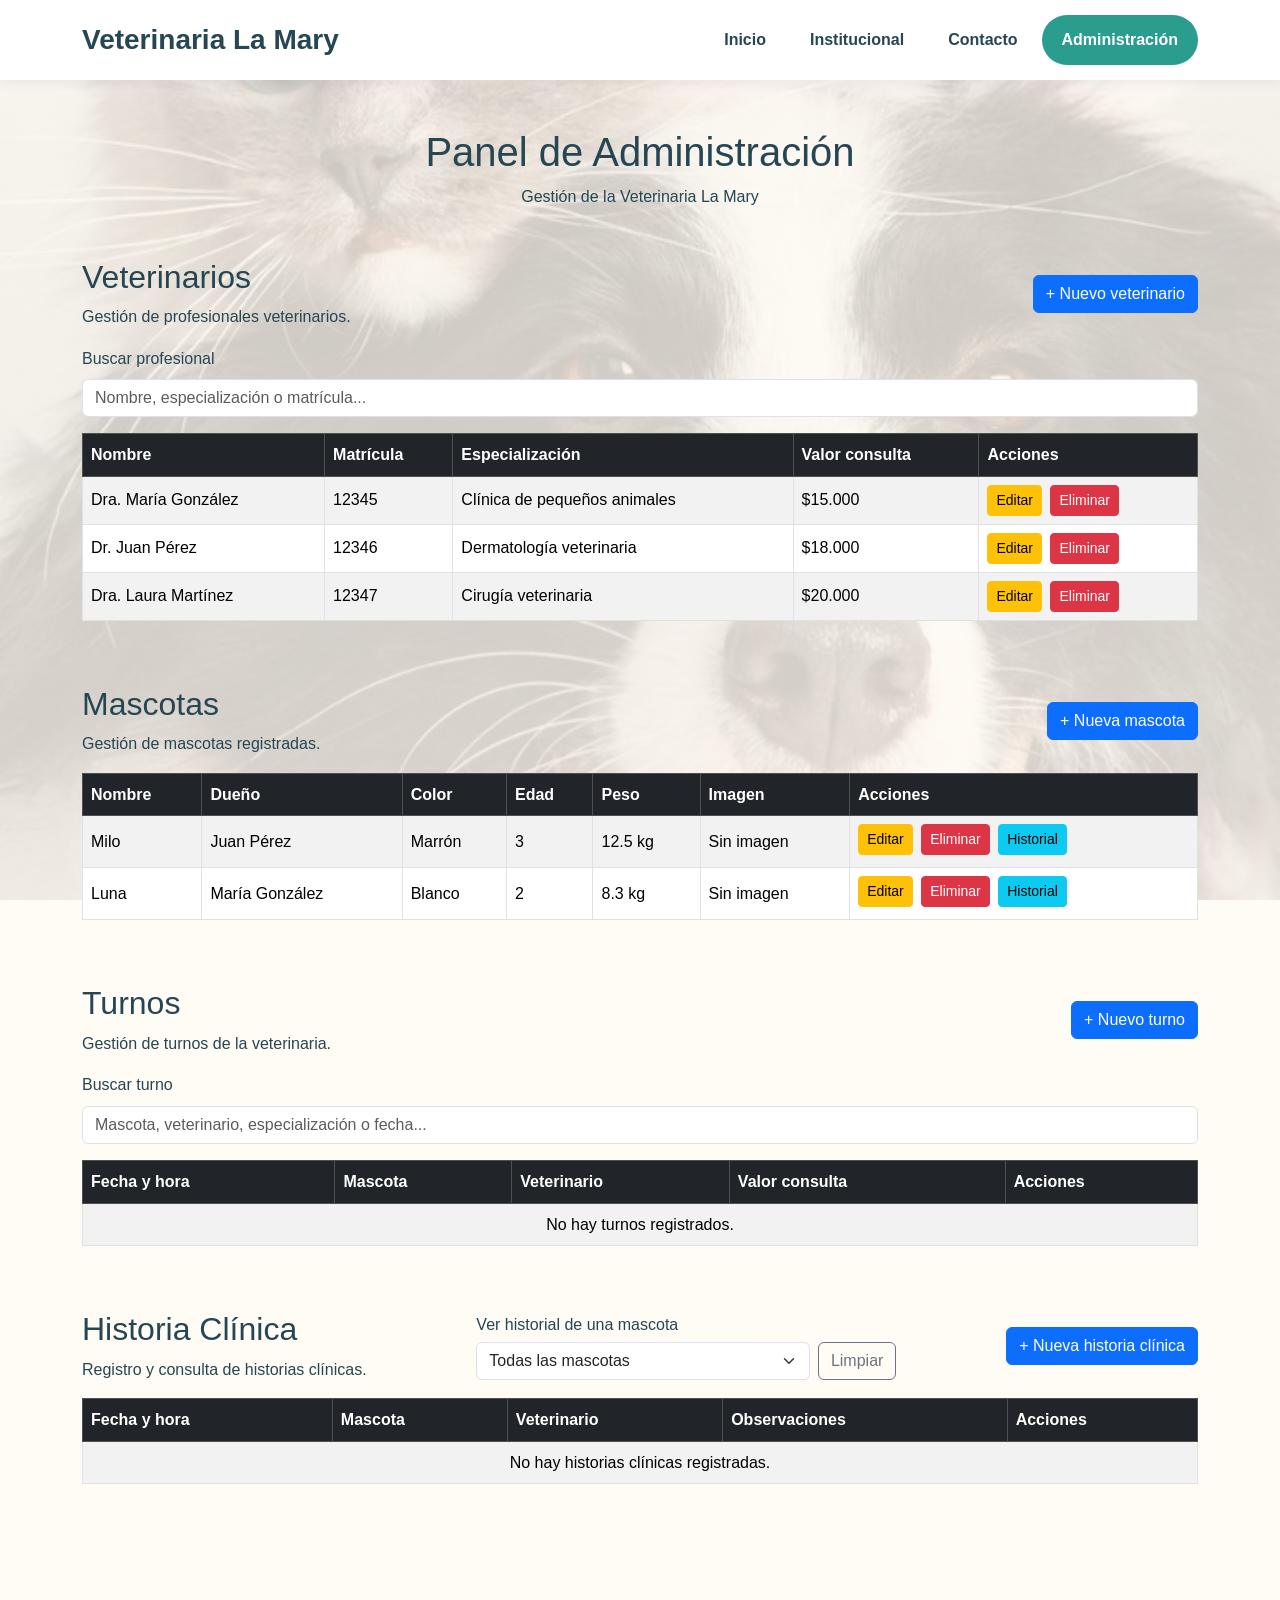
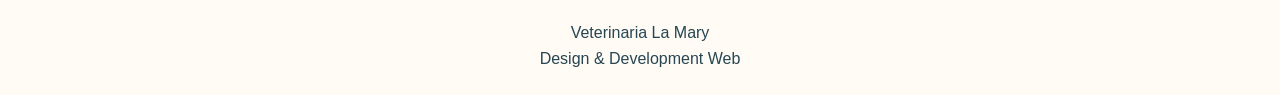
==== commit 5dfffae3: "Update print statement from 'Hello' to 'Goodbye'" ====
--- a/admin.html
+++ b/admin.html
@@ -41,7 +41,7 @@
          NAVBAR
     ======================================================= -->
 
-    <nav class="navbar navbar-expand-lg navbar-dark">
+    <nav class="navbar navbar-expand-lg navbar-light">
 
         <div class="container">
 
--- a/style.css
+++ b/style.css
@@ -881,4 +881,111 @@
         padding: 30px 22px;
     }
 
-}+}
+
+
+/* =========================================
+   NAVBAR BOOTSTRAP - ADMINISTRACIÓN
+========================================= */
+
+/* Fondo blanco igual al navbar de Contacto */
+
+.pagina-contacto > .navbar {
+    background-color: var(--blanco);
+    min-height: 80px;
+    box-shadow: 0 2px 12px rgba(0, 0, 0, 0.06);
+    position: sticky;
+    top: 0;
+    z-index: 1000;
+}
+
+
+/* Nombre Veterinaria La Mary */
+
+.pagina-contacto > .navbar .navbar-brand {
+    color: var(--azul) !important;
+    font-size: 28px;
+    font-weight: 800;
+    transition: 0.3s ease;
+}
+
+.pagina-contacto > .navbar .navbar-brand:hover {
+    color: var(--verde) !important;
+}
+
+
+/* Links del menú */
+
+.pagina-contacto > .navbar .nav-link {
+    color: var(--azul) !important;
+    font-weight: 700;
+    padding: 12px 20px !important;
+    border-radius: 30px;
+    margin-left: 4px;
+    transition: 0.3s ease;
+}
+
+
+/* Efecto al pasar el mouse */
+
+.pagina-contacto > .navbar .nav-link:hover {
+    color: var(--verde) !important;
+    background-color: #eaf7f5;
+}
+
+
+/* Página activa */
+
+.pagina-contacto > .navbar .nav-link.active {
+    background-color: var(--verde) !important;
+    color: var(--blanco) !important;
+}
+
+
+/* Botón hamburguesa */
+
+.pagina-contacto > .navbar .navbar-toggler {
+    border: 2px solid var(--azul);
+    padding: 7px 10px;
+}
+
+.pagina-contacto > .navbar .navbar-toggler:focus {
+    box-shadow: 0 0 0 3px rgba(42, 157, 143, 0.20);
+}
+
+
+/* Icono hamburguesa */
+
+.pagina-contacto > .navbar .navbar-toggler-icon {
+    background-image: url("data:image/svg+xml,%3csvg xmlns='http://www.w3.org/2000/svg' viewBox='0 0 30 30'%3e%3cpath stroke='%23264653' stroke-linecap='round' stroke-miterlimit='10' stroke-width='2' d='M4 7h22M4 15h22M4 23h22'/%3e%3c/svg%3e");
+}
+
+
+/* =========================================
+   NAVBAR BOOTSTRAP - RESPONSIVE
+========================================= */
+
+@media (max-width: 991.98px) {
+
+    .pagina-contacto > .navbar .navbar-collapse {
+        background-color: var(--blanco);
+        padding: 15px 0;
+        margin-top: 10px;
+        border-radius: 15px;
+    }
+
+    .pagina-contacto > .navbar .nav-link {
+        margin: 4px 10px;
+        text-align: center;
+    }
+
+}
+
+
+@media (max-width: 700px) {
+
+    .pagina-contacto > .navbar .navbar-brand {
+        font-size: 23px;
+    }
+
+}
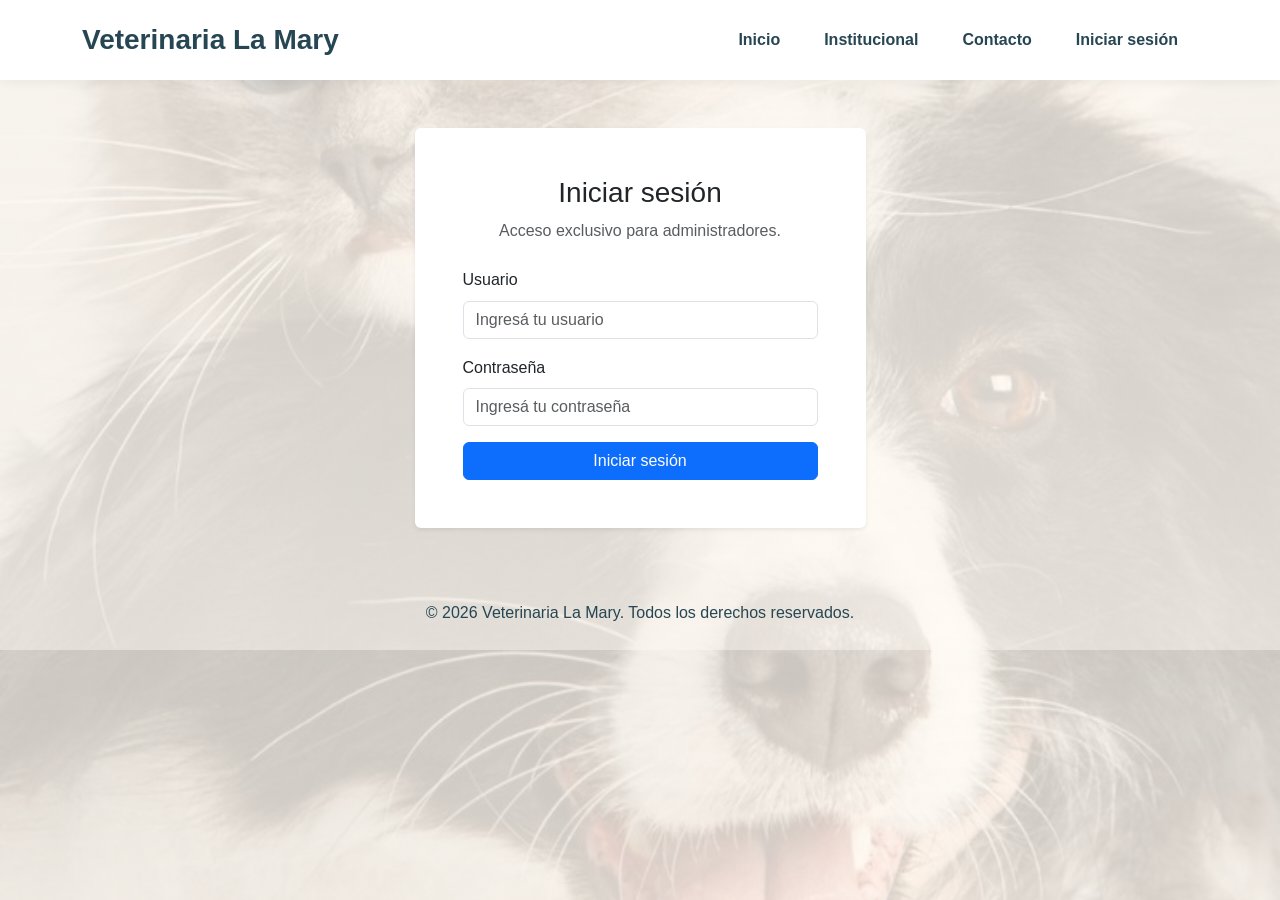
==== commit b4138447: "Update admin.html" ====
--- a/admin.html
+++ b/admin.html
@@ -30,8 +30,13 @@
     <link
         rel="stylesheet"
         href="paginas.css">
+   
+
+    <!-- CONTROL DE SESIÓN -->
+    <script src="js/auth.js" defer></script>
 
 </head>
+
 
 
 <body class="pagina-contacto">
